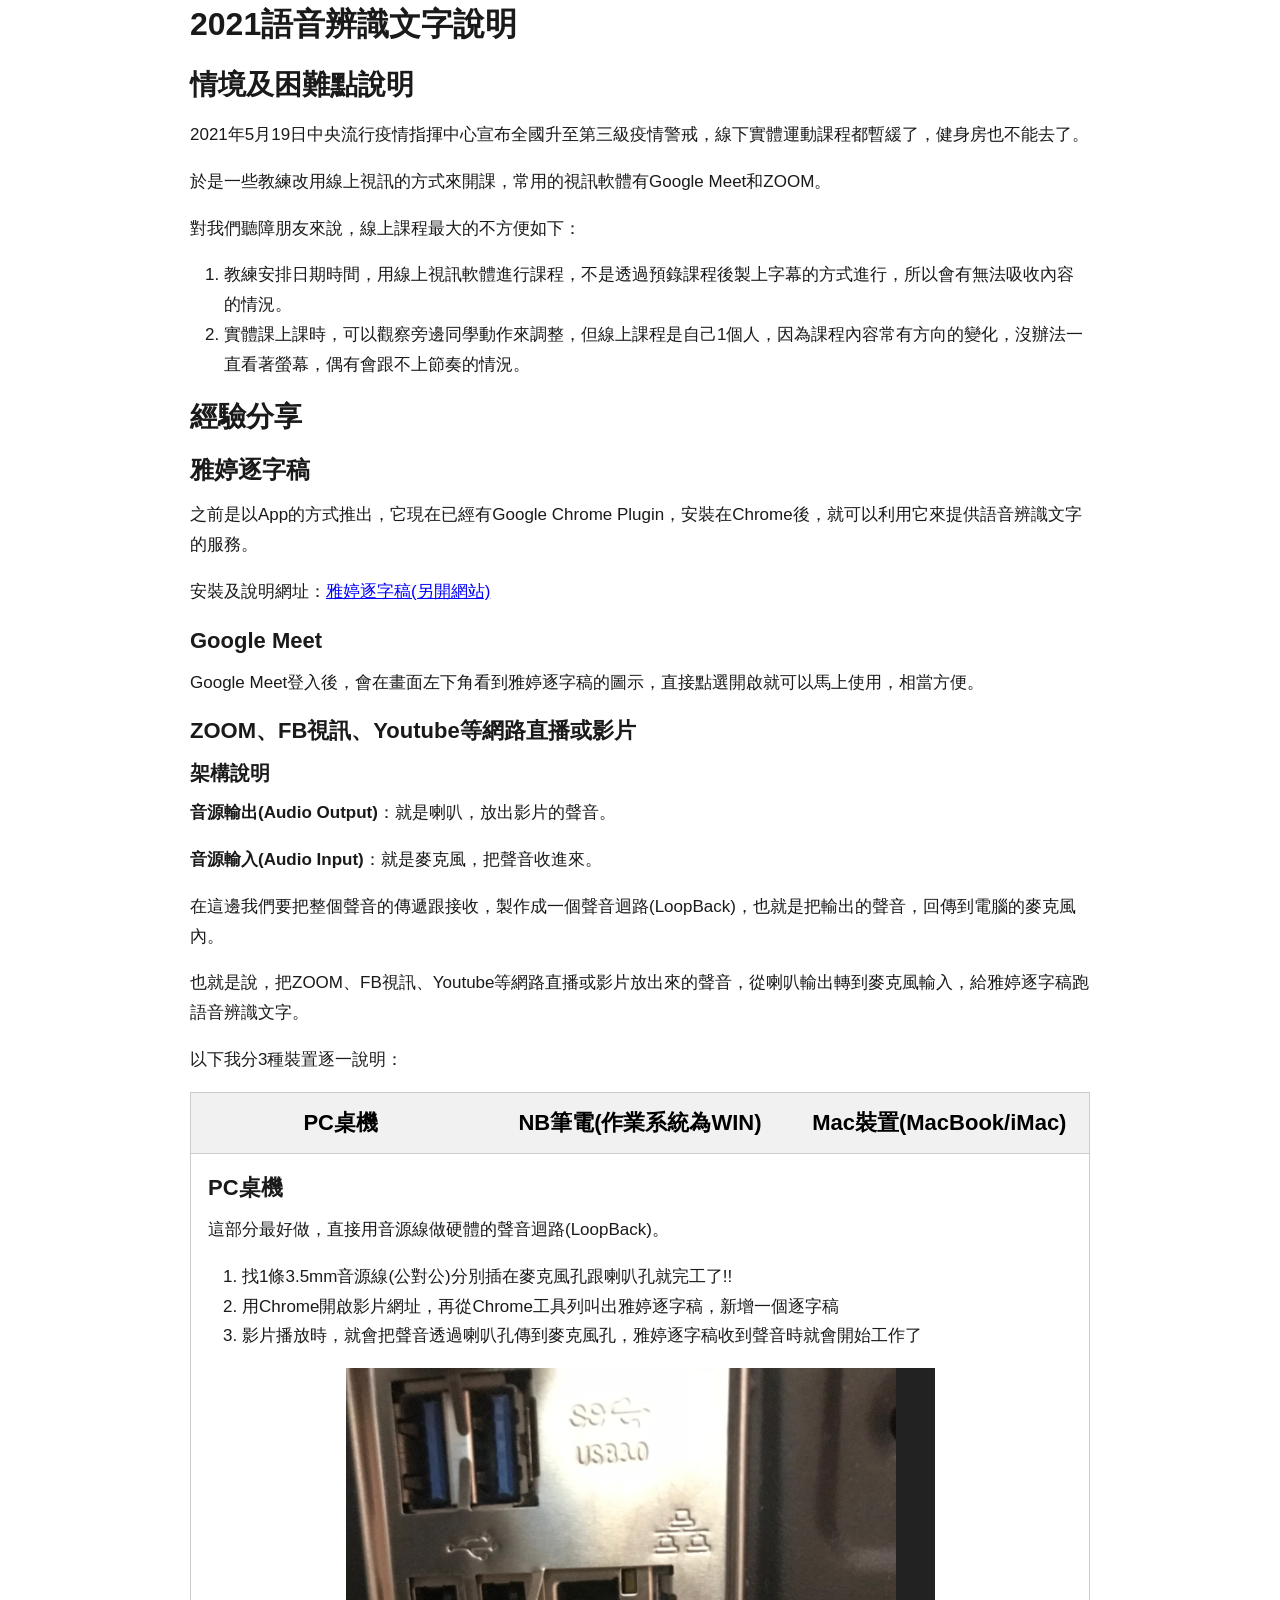
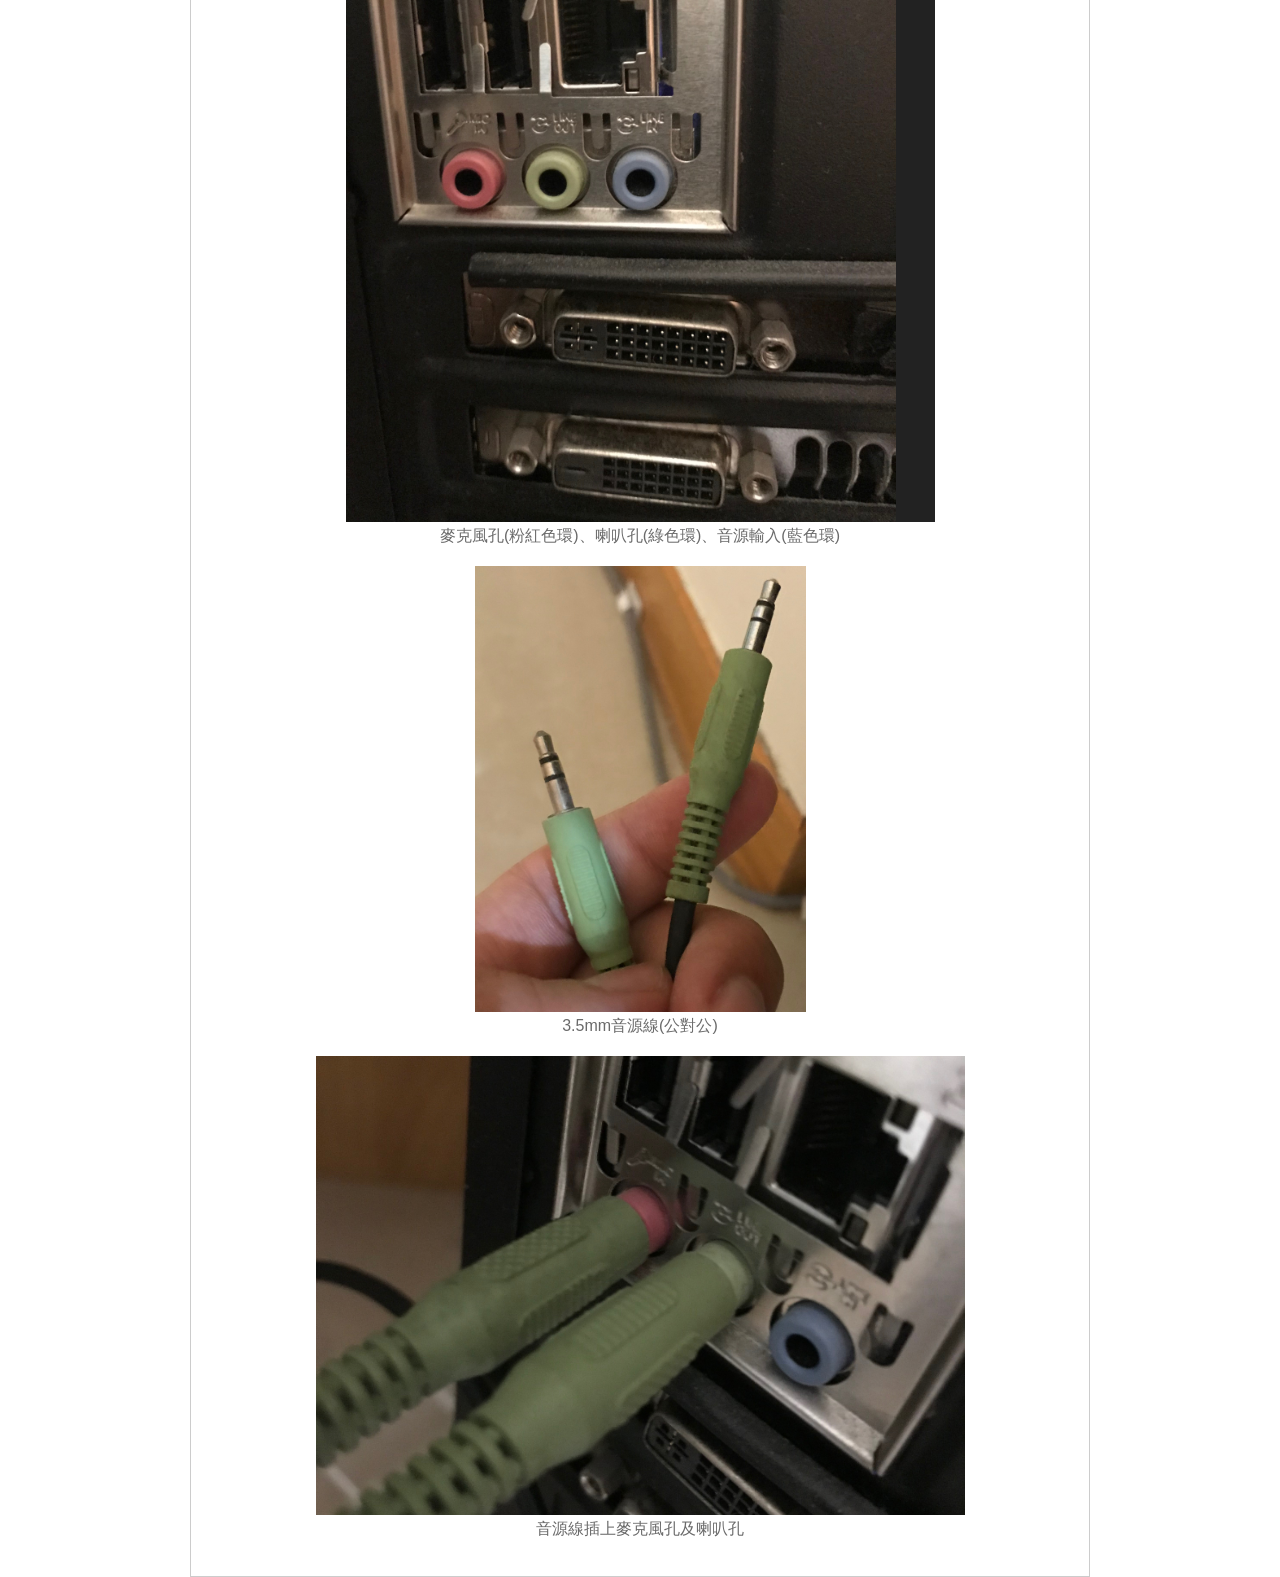
==== index.html @ 955aa0e4 "修正內容及另存CSS" ====
<!DOCTYPE html>
<html lang="zh-Hant-TW">
<head>
    <meta charset="UTF-8">
    <meta http-equiv="X-UA-Compatible" content="IE=edge">
    <meta name="viewport" content="width=device-width, initial-scale=1.0">
    <title>赤木於語音辨識文字經驗分享</title>
    <meta name="description" content="雅婷逐字稿要怎麼應用到不同裝置的影片轉成文字，甚至可以用在線上課程或直播呢?">
    <meta name="keywords" content="雅婷逐字稿,語音辨識文字,字幕,逐字稿,語音轉字幕,loopback,聲音迴路,迴路,線上課程轉字幕,直播轉字幕,影片轉字幕">
    <link rel="stylesheet" href="style.css">
    <!-- Global site tag (gtag.js) - Google Analytics -->
    <script async src="https://www.googletagmanager.com/gtag/js?id=UA-198875216-1"></script>
    <script>
    window.dataLayer = window.dataLayer || [];
    function gtag(){dataLayer.push(arguments);}
    gtag('js', new Date());

    gtag('config', 'UA-198875216-1');
    </script>
</head>
<body>
    <div class="container">
        <h1>2021語音辨識文字說明</h1>
        <h2>情境及困難點說明</h2>
        <p>2021年5月19日中央流行疫情指揮中心宣布全國升至第三級疫情警戒，線下實體運動課程都暫緩了，健身房也不能去了。</p>
        <p>於是一些教練改用線上視訊的方式來開課，常用的視訊軟體有Google Meet和ZOOM。</p>
        <p>對我們聽障朋友來說，線上課程最大的不方便如下：<br>
            <ol>
                <li>教練安排日期時間，用線上視訊軟體進行課程，不是透過預錄課程後製上字幕的方式進行，所以會有無法吸收內容的情況。</li>
                <li>實體課上課時，可以觀察旁邊同學動作來調整，但線上課程是自己1個人，因為課程內容常有方向的變化，沒辦法一直看著螢幕，偶有會跟不上節奏的情況。</li>
            </ol>
        </p>
        <h2>經驗分享</h2>
        <h3>雅婷逐字稿</h3>
        <p>之前是以App的方式推出，它現在已經有Google Chrome Plugin，安裝在Chrome後，就可以利用它來提供語音辨識文字的服務。</p>
        <p>安裝及說明網址：<a href="https://yating.tw/tag/%E9%9B%85%E5%A9%B7%E9%80%90%E5%AD%97%E7%A8%BF/" title="雅婷逐字稿(另開網站)" target="_blank">雅婷逐字稿(另開網站)</a></p>
        <h4>Google Meet</h4>
        <p>Google Meet登入後，會在畫面左下角看到雅婷逐字稿的圖示，直接點選開啟就可以馬上使用，相當方便。</p>
        <h4>ZOOM、FB視訊、Youtube等網路直播或影片</h4>
        <h5>架構說明</h5>
        <p><strong>音源輸出(Audio Output)</strong>：就是喇叭，放出影片的聲音。</p>
        <p><strong>音源輸入(Audio Input)</strong>：就是麥克風，把聲音收進來。</p>
        <p>在這邊我們要把整個聲音的傳遞跟接收，製作成一個聲音迴路(LoopBack)，也就是把輸出的聲音，回傳到電腦的麥克風內。</p>  
        <p>也就是說，把ZOOM、FB視訊、Youtube等網路直播或影片放出來的聲音，從喇叭輸出轉到麥克風輸入，給雅婷逐字稿跑語音辨識文字。</p>
        <p>以下我分3種裝置逐一說明：</p>
        <nav class="navtab">
            <div class="navtabitem" data-target="pc">PC桌機</div>
            <div class="navtabitem" data-target="nb">NB筆電(作業系統為WIN)</div>
            <div class="navtabitem" data-target="mac">Mac裝置(MacBook/iMac)</div>
        </nav>


        <section id="pc" class="tab">
            <h4>PC桌機</h4>
            <p>這部分最好做，直接用音源線做硬體的聲音迴路(LoopBack)。</p>
            <p>
                <ol>
                    <li>找1條3.5mm音源線(公對公)分別插在麥克風孔跟喇叭孔就完工了!!</li>
                    <li>用Chrome開啟影片網址，再從Chrome工具列叫出雅婷逐字稿，新增一個逐字稿</li>
                    <li>影片播放時，就會把聲音透過喇叭孔傳到麥克風孔，雅婷逐字稿收到聲音時就會開始工作了</li>
                </ol>
            </p>
            <figure>
                <img src="img/pc_01.png" alt="麥克風孔(粉紅色環)、喇叭孔(綠色環)、音源輸入(藍色環)">
                <figcaption>麥克風孔(粉紅色環)、喇叭孔(綠色環)、音源輸入(藍色環)</figcaption>
            </figure>
            <figure>
                <img src="img/pc_02.png" alt="3.5mm音源線(公對公)">
                <figcaption>3.5mm音源線(公對公)</figcaption>
            </figure>
            <figure>
                <img src="img/pc_03.png" alt="音源線插上麥克風孔及喇叭孔">
                <figcaption>音源線插上麥克風孔及喇叭孔</figcaption>
            </figure>
        </section> 
        
        <section id="nb" class="tab">
            <h4>NB筆電(作業系統為WIN)</h4>
            <p>我們要先安裝一個虛擬音源線VB-CABLE Driver，它是一款免費的虛擬音源線裝置，安裝完成以後，在「聲音」的「播放」選項會新增一個虛擬裝置「CABLE Input」，「錄音」的選項會新增一個虛擬裝置「CABLE Output」，這樣子就可以做一個聲音迴路(LoopBack)。</p>
            <p>
                <ol>
                    <li>去<a href="https://www.vb-audio.com/Cable/" title="VB-CABLE Driver官方網站(另開新視窗)" target="_blank">官方網址</a>下載VB-CABLE Driver的Win版本。
                    <figure>
                        <img src="img/nb_01.png" alt="VB-CABLE Driver官方網站">
                        <figcaption>VB-CABLE Driver官方網站</figcaption>
                    </figure>
                    </li>            
                    <li>下載檔案是ZIP壓縮檔，可以用WIN10內建的解壓縮功能，解壓縮後會看到一個名為「VBCABLE_Driver_Pack43」的目錄。
                        <figure>
                            <img src="img/nb_02.png" alt="解壓縮目錄">
                            <figcaption>解壓縮目錄</figcaption>
                        </figure>
                    </li>  
                    <li>如果你WIN版本是64位元，安裝「VBCABLE_Setup_x64」這個檔案；反之安裝「VBCABLE_Setup」這個檔案，按滑鼠右鍵，選擇「以系統管理員身分執行」。
                        <figure>
                            <img src="img/nb_03.png" alt="按滑鼠右鍵，選擇「以系統管理員身分執行」">
                            <figcaption>按滑鼠右鍵，選擇「以系統管理員身分執行」</figcaption>
                        </figure>
                    </li>
                    <li>依照畫面指示安裝，到最後會請你重開機來完成安裝程序。</li>
                    <li>重開機後，在工作列上面的聲音圖示按滑鼠右鍵，點選「音效」。
                        <figure>
                            <img src="img/nb_04.png" alt="按滑鼠右鍵，選擇「以系統管理員身分執行」">
                            <figcaption>按滑鼠右鍵，選擇「以系統管理員身分執行」</figcaption>
                        </figure>
                    </li>
                    <li>選擇「錄製」的索引標籤，選擇「CABLE Output」，點選「設為預設值」，再按「確定」。
                        <figure>
                            <img src="img/nb_05.png" alt="選擇「錄製」的索引標籤，選擇「CABLE Output」，點選「設為預設值」，再按「確定」。">
                            <figcaption>選擇「錄製」的索引標籤，選擇「CABLE Output」，點選「設為預設值」，再按「確定」。</figcaption>
                        </figure>
                    </li>
                    <li>選擇「播放」的索引標籤，選擇「CABLE Input」，點選「設為預設值」，再按「確定」。
                        <figure>
                            <img src="img/nb_06.png" alt="選擇「播放」的索引標籤，選擇「CABLE Input」，點選「設為預設值」，再按「確定」。">
                            <figcaption>選擇「播放」的索引標籤，選擇「CABLE Input」，點選「設為預設值」，再按「確定」。</figcaption>
                        </figure>
                    </li>
                    <li>這時候，喇叭放出來的聲音會是CABLE Input，麥克風收到的聲音會是CABLE Output，就變成一個聲音迴路(LoopBack)了。</li>
                    <li>用Chrome開啟影片網址，再從Chrome工具列叫出雅婷逐字稿，新增一個逐字稿時，此時會跳出這個畫面，任選一個都可以Work。
                        <figure>
                            <img src="img/nb_07.png" alt="從Chrome工具列叫出雅婷逐字稿，新增一個逐字稿時，會跳出這個畫面，任選一個都可以Work。">
                            <figcaption>從Chrome工具列叫出雅婷逐字稿，新增一個逐字稿時，會跳出這個畫面，任選一個都可以Work。</figcaption>
                        </figure>
                    </li>
                </ol>
            </p>
        </section>
        
        <section id="mac" class="tab">
            <h4>Mac裝置(MacBook/iMac)</h4>
            <p>步驟跟NB筆電(作業系統為WIN)相同，都要先安裝一個虛擬音源線VB-CABLE Driver。</p>
            <p>
                <ol>
                    <li>去<a href="https://www.vb-audio.com/Cable/" title="VB-CABLE Driver官方網站(另開新視窗)" target="_blank">官方網址</a>下載VB-CABLE Driver的Mac版本。
                    <figure>
                        <img src="img/mac_01.png" alt="VB-CABLE Driver官方網站">
                        <figcaption>VB-CABLE Driver官方網站</figcaption>
                    </figure>
                    </li>            
                    <li>下載檔案是ZIP壓縮檔，解壓縮後會看到一個名為「VBCABLE_MACDriver_Pack108」的目錄，點選「VBCable_MACDriver_Pack108.dmg」這個檔案兩下安裝。
                        <figure>
                            <img src="img/mac_02.png" alt="解壓縮目錄">
                            <figcaption>解壓縮目錄</figcaption>
                        </figure>
                    </li>  
                    <li>點選「vb-cable-installer.pkg」檔案兩下安裝，依照畫面指示安裝，完成安裝程序。
                        <figure>
                            <img src="img/mac_03.png" alt="點選「vb-cable-installer.pkg」檔案兩下安裝，依照畫面指示安裝，完成安裝程序。">
                            <figcaption>點選「vb-cable-installer.pkg」檔案兩下安裝，依照畫面指示安裝，完成安裝程序。</figcaption>
                        </figure>
                    </li>
                    <li></li>
                    <li>打開ZOOM App，點選左上角的「zoom.us」，再點選「偏好」來設定喇叭與麥克風。
                        <figure>
                            <img src="img/mac_04.png" alt="打開ZOOM App，點選左上角的「zoom.us」，再點選「偏好」來設定喇叭與麥克風。">
                            <figcaption>打開ZOOM App，點選左上角的「zoom.us」，再點選「偏好」來設定喇叭與麥克風。</figcaption>
                        </figure>
                    </li>
                    <li>在「喇叭」跟「麥克風」都點選「VB-Cable」。
                        <figure>
                            <img src="img/mac_05.png" alt="在「喇叭」跟「麥克風」都點選「VB-Cable」">
                            <figcaption>在「喇叭」跟「麥克風」都點選「VB-Cable」</figcaption>
                        </figure>
                    </li>
                    <li>在Google Meet的設定，也是把麥克風跟喇叭都設定為「VB-Cable(Virtual)」。
                        <figure>
                            <img src="img/mac_06.png" alt="在Google Meet的設定，也是把麥克風跟喇叭都設定為「VB-Cable(Virtual)">
                            <figcaption>在Google Meet的設定，也是把麥克風跟喇叭都設定為「VB-Cable(Virtual)</figcaption>
                        </figure>
                    </li>
                    <li>這時候，喇叭放出來的聲音會是VB-Cable(Virtual)，麥克風收到的聲音會是VB-Cable(Virtual)，就變成一個聲音迴路(LoopBack)了。</li>
                    <li>用Chrome開啟影片網址，再從Chrome工具列叫出雅婷逐字稿，新增一個逐字稿時，會跳出這個畫面，點選VB-Cable(Virtual)後就可以Work。
                        <figure>
                            <img src="img/mac_07.png" alt="從Chrome工具列叫出雅婷逐字稿，新增一個逐字稿時，會跳出這個畫面，點選VB-Cable(Virtual)後就可以Work。">
                            <figcaption>從Chrome工具列叫出雅婷逐字稿，新增一個逐字稿時，會跳出這個畫面，點選VB-Cable(Virtual)後就可以Work。</figcaption>
                        </figure>
                    </li>
                </ol>
            </p>
        </section>
    </div>

    <script>
        function tabBoxShow(targetID){
            let tabBoxes = document.getElementsByClassName('tab');
            for (let index = 0; index < tabBoxes.length; index++){
                tabBoxes[index].style.display = 'none'; 
            } 
            document.getElementById(targetID).style.display = "block";
        }

        function removeClass(elementList, className){
            if (elementList.length > 0) {
                elementList.forEach(element => {
                    if (element.classList.contains(className)) {
                        element.classList.remove(className);
                    }
                });
            }
        }
        tabBoxShow('pc');
        let navtabItems = document.querySelectorAll('.navtabitem');
        navtabItems.forEach(element => {
            element.addEventListener('click', function(){
                let tabtarget = element.getAttribute('data-target');
                removeClass(navtabItems, 'active');        
                element.classList.add('active');
                tabBoxShow(tabtarget);
            }, false);
        });
    </script>
</body>
</html>
---- style.css ----
*{
    margin: 0;
    padding: 0;
    box-sizing: border-box;
}
html {
    font-size: 62.5%;
}
body{
    font-size: 1.7rem;
    line-height: 1.75;
    color: #1a1a1a;
    font-weight: normal;
}
body > *{
    font-family: 'PingFang TC','Heiti TC','LantingHei TC','LiHei Pro','微軟正黑體','Noto Sans TC','Source Sans Pro','Helvetica Neue',Helvetica,Arial,sans-serif;
}
.container{
    width: 100%;
    max-width: 100%;
    margin: auto;
    padding: 0 30px;
}
h1,h2,h3,h4,h5,h6{
    line-height: 1.5;
    margin: 0 0 0.5em;
}
h1{ font-size: 3.2rem; }
h2{ font-size: 2.8rem; }
h3{ font-size: 2.4rem; }
h4{ font-size: 2.2rem; }
h5{ font-size: 2.0rem; }
h6{ font-size: 1.8rem; }
p{ margin-bottom: 1em; }
ol, ul{ margin-left: 2em; }
img{
    max-width: 100%;
    vertical-align: top;
}
figure{
    text-align: center;
}
figcaption{
    font-size: 1.6rem;
    color: #6A6A6A;
    margin-bottom: 1em;
}
a{ color: blue; }
a:hover{ color: red; }
.navtab{
    display: flex;
    flex-wrap: wrap;
    border: 1px solid #ccc;
    border-bottom: none;
    color: #000;
    background-color: #f1f1f1;
}
.navtabitem{
    flex: 0 0 100%;
    text-align: center;
    padding: 0.5em 0;
    cursor: pointer;
    color: #000;
    font-size: 2.2rem;
    font-weight: bold;
    transition: 0.3s;
}
.navtabitem.active{
    background-color: #ccc;
}
.navtabitem:hover{
    background-color: #ddd;
}
.tab{
    padding: 1em;
    border: 1px solid #ccc;
}
@media only screen and (min-width: 768px) {
    .container{ max-width: 960px; }
    .navtabitem{ flex: 0 0 33.3333%; }
}
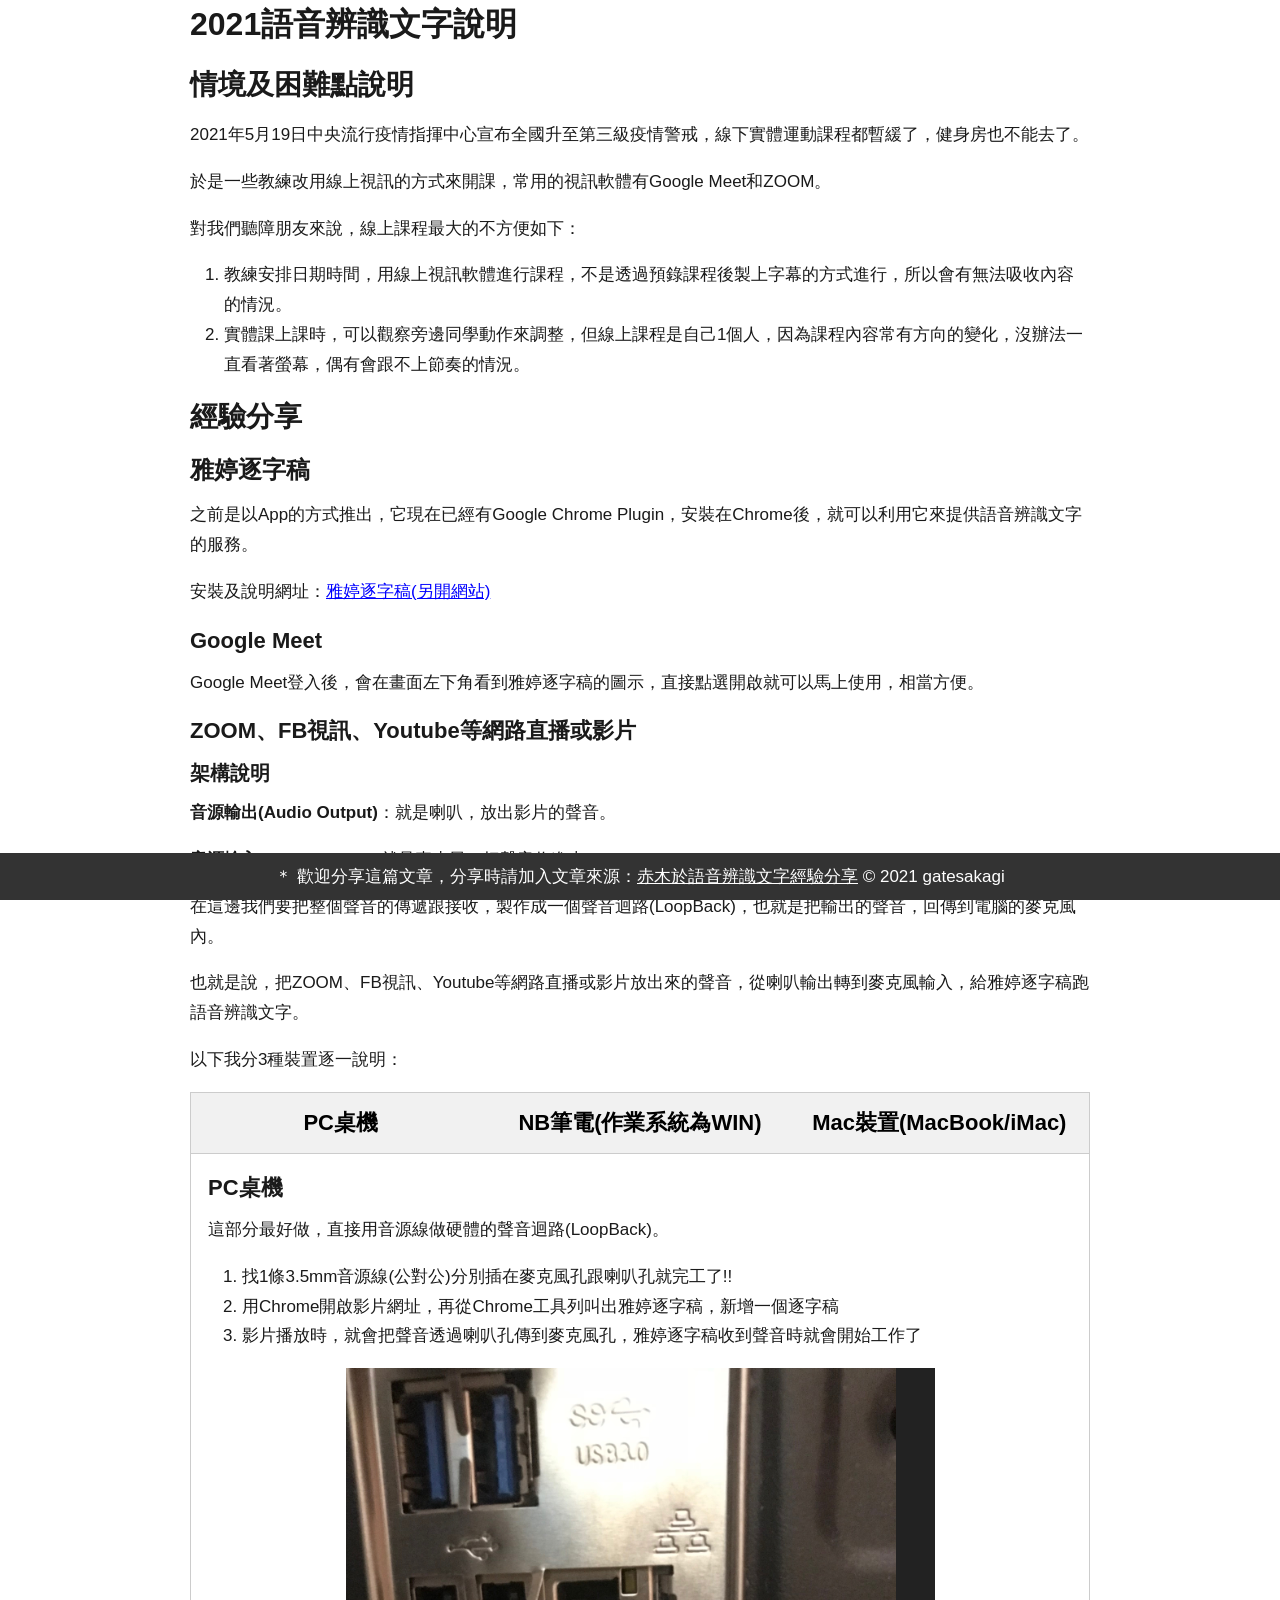
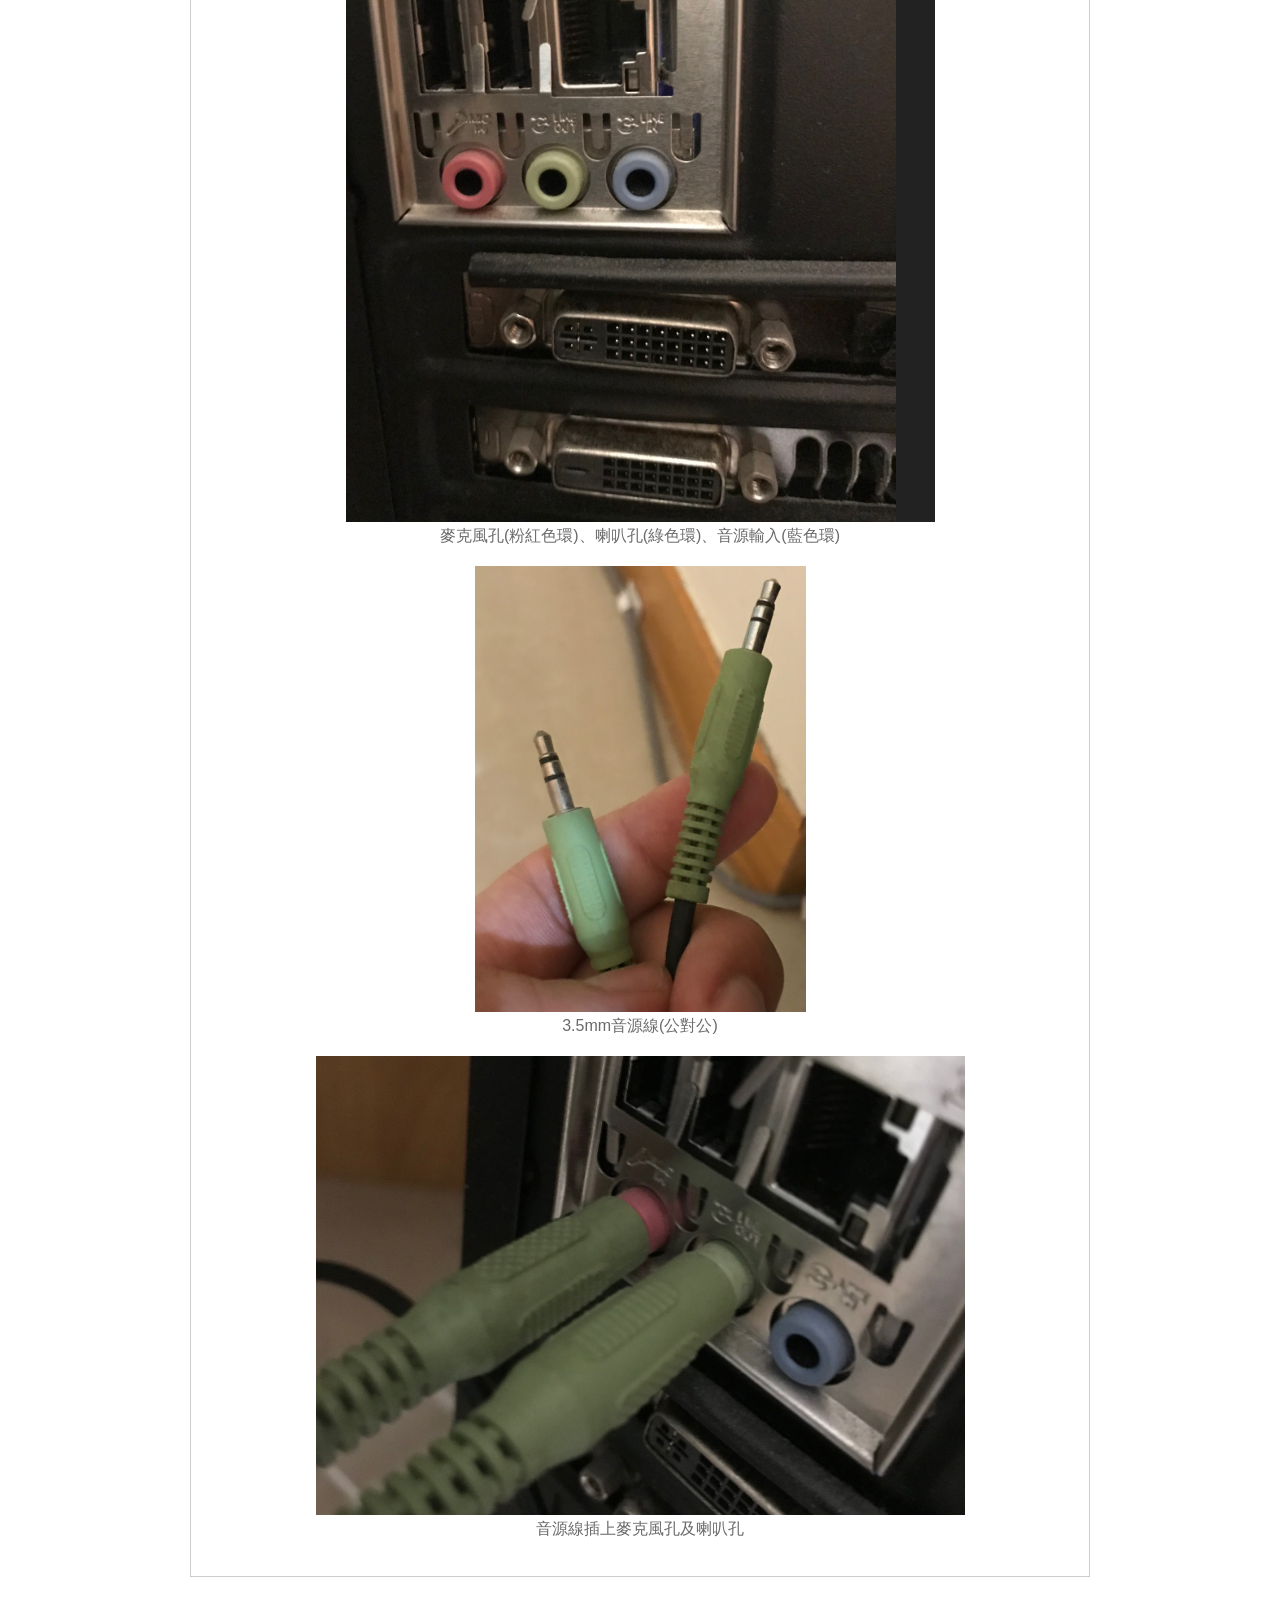
==== commit db402c19: "修改版面及新增footer" ====
--- a/index.html
+++ b/index.html
@@ -179,7 +179,11 @@
                 </ol>
             </p>
         </section>
+
     </div>
+    <footer>
+        <p>＊ 歡迎分享這篇文章，分享時請加入文章來源：<a href="https://gatesakagi.github.io/audiototext/" title="赤木於語音辨識文字經驗分享" target="_blank">赤木於語音辨識文字經驗分享</a> © 2021 gatesakagi</p>
+    </footer>
 
     <script>
         function tabBoxShow(targetID){
--- a/style.css
+++ b/style.css
@@ -74,8 +74,26 @@
 .tab{
     padding: 1em;
     border: 1px solid #ccc;
+    margin-bottom: 5em;
 }
 @media only screen and (min-width: 768px) {
     .container{ max-width: 960px; }
     .navtabitem{ flex: 0 0 33.3333%; }
+}
+footer{
+    background-color: #333;
+    color: #FFF;
+    position: fixed;
+    bottom: 0;
+    left: 0;
+    right: 0;
+    text-align: center;
+}
+footer p{
+    margin: 0.5em 0;
+}
+footer a,
+footer a:hover{
+    color: #FFF;
+    text-decoration: underline;
 }
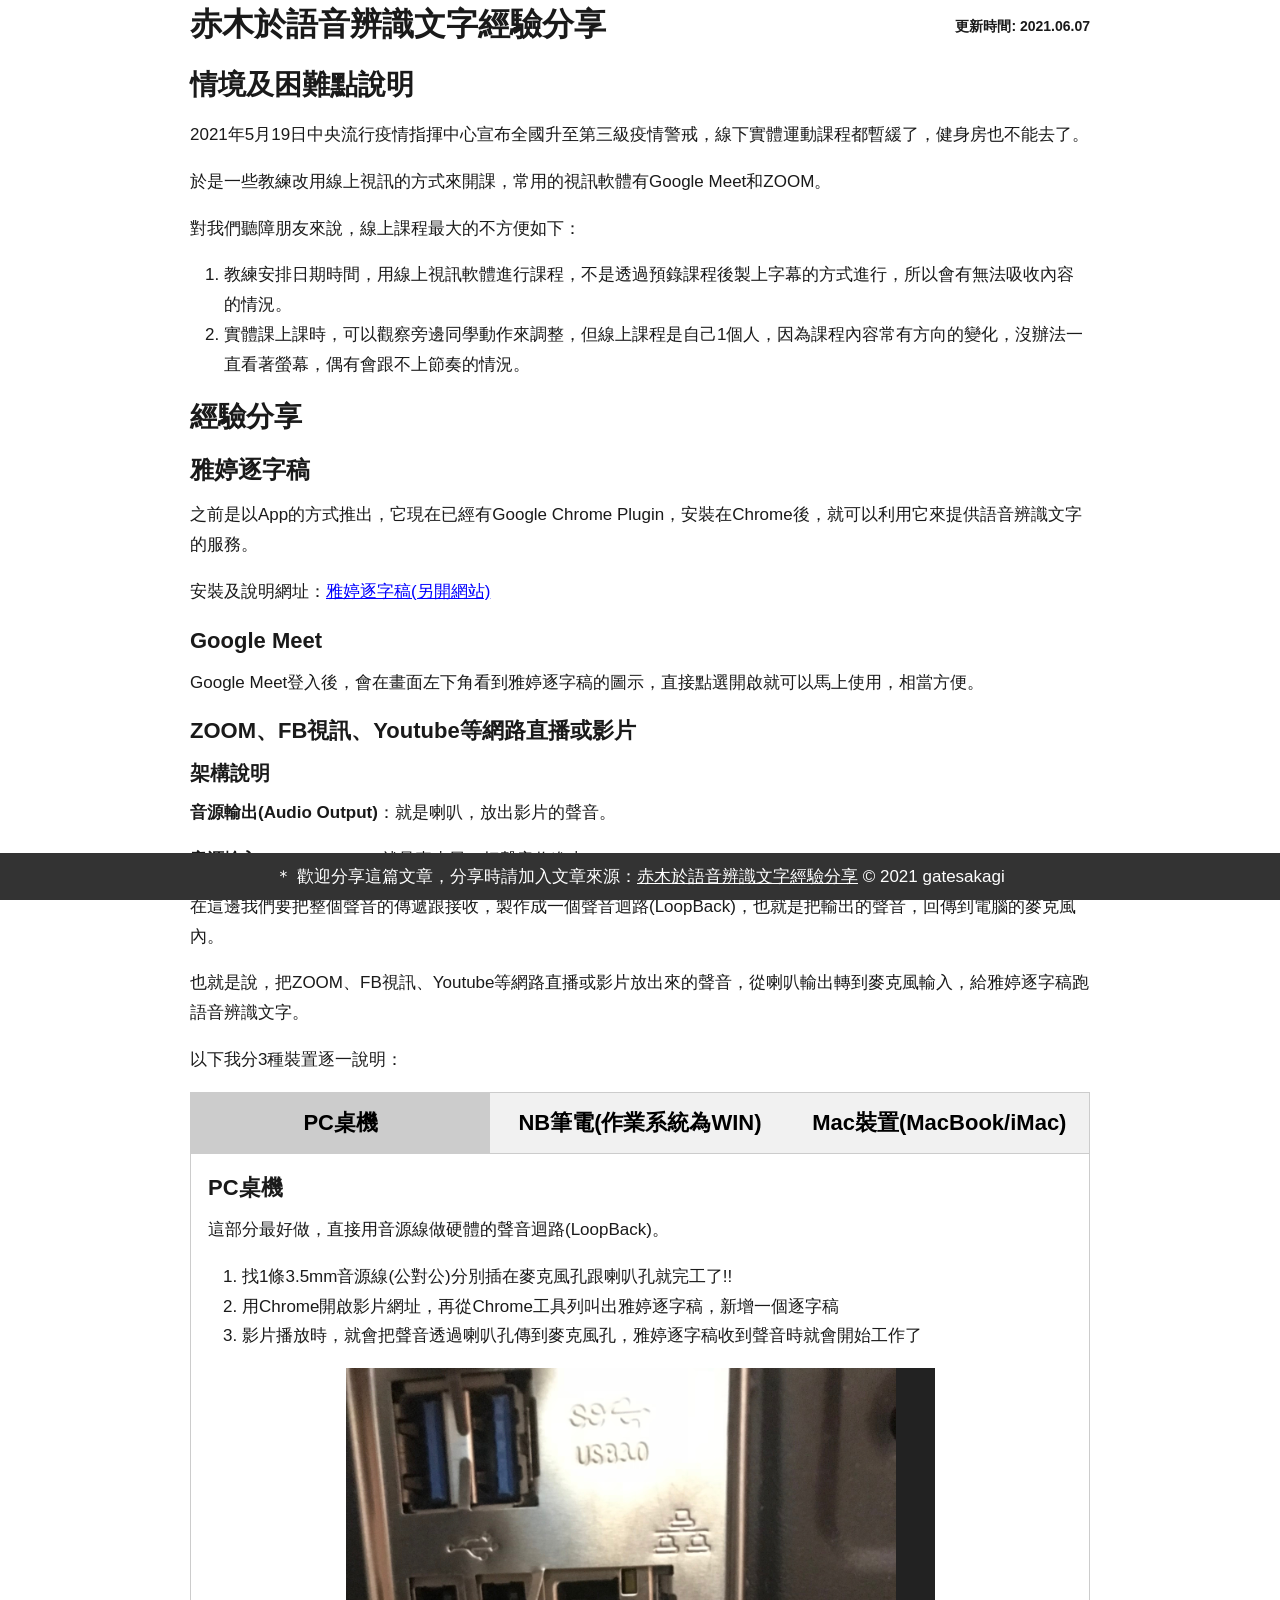
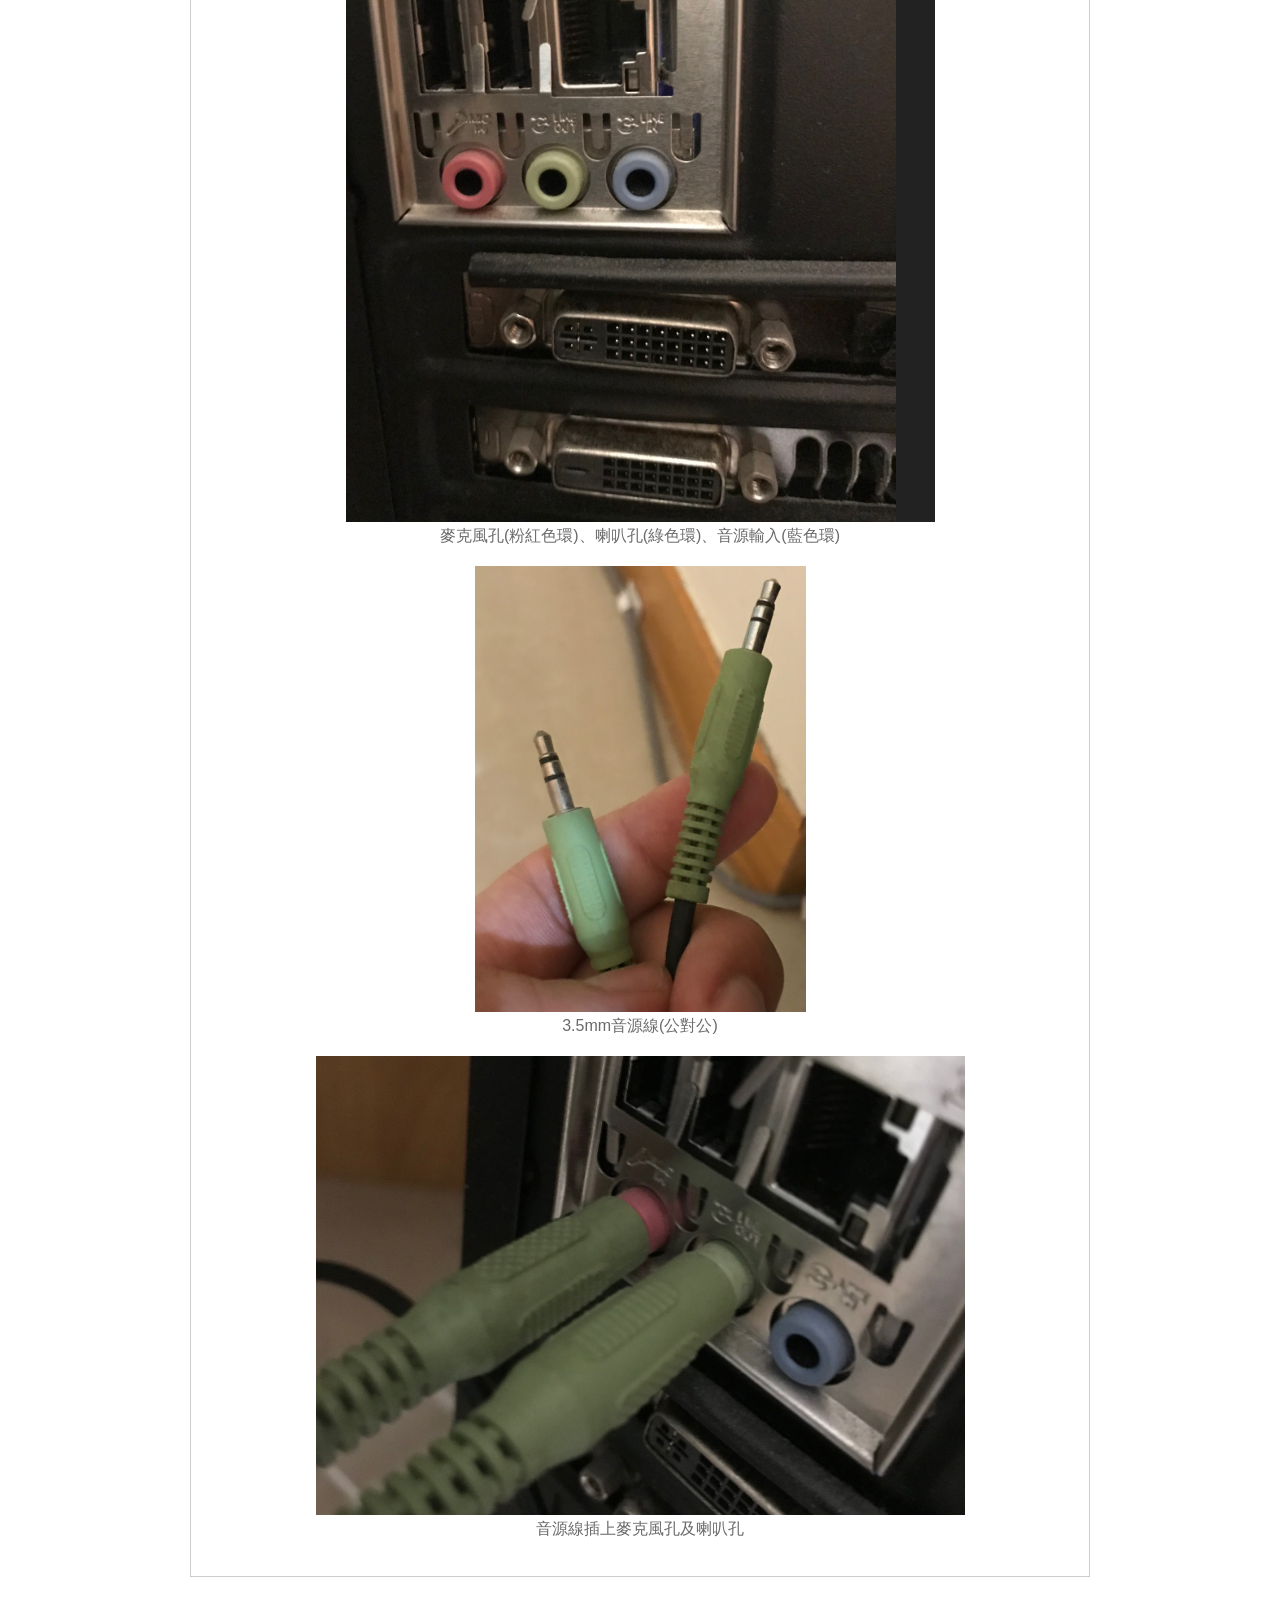
==== commit a6d7f6f1: "加上更新日期" ====
--- a/index.html
+++ b/index.html
@@ -20,7 +20,7 @@
 </head>
 <body>
     <div class="container">
-        <h1>2021語音辨識文字說明</h1>
+        <h1>赤木於語音辨識文字經驗分享<span class="updatetext">更新時間: 2021.06.07</span></h1>
         <h2>情境及困難點說明</h2>
         <p>2021年5月19日中央流行疫情指揮中心宣布全國升至第三級疫情警戒，線下實體運動課程都暫緩了，健身房也不能去了。</p>
         <p>於是一些教練改用線上視訊的方式來開課，常用的視訊軟體有Google Meet和ZOOM。</p>
@@ -182,7 +182,7 @@
 
     </div>
     <footer>
-        <p>＊ 歡迎分享這篇文章，分享時請加入文章來源：<a href="https://gatesakagi.github.io/audiototext/" title="赤木於語音辨識文字經驗分享" target="_blank">赤木於語音辨識文字經驗分享</a> © 2021 gatesakagi</p>
+        <p>＊ 歡迎分享這篇文章，分享時請加入文章來源：<a href="https://gatesakagi.github.io/audiototext/" title="赤木於語音辨識文字經驗分享">赤木於語音辨識文字經驗分享</a> © 2021 gatesakagi</p>
     </footer>
 
     <script>
@@ -191,7 +191,7 @@
             for (let index = 0; index < tabBoxes.length; index++){
                 tabBoxes[index].style.display = 'none'; 
             } 
-            document.getElementById(targetID).style.display = "block";
+            document.getElementById(targetID).style.display = 'block';
         }
 
         function removeClass(elementList, className){
@@ -203,7 +203,6 @@
                 });
             }
         }
-        tabBoxShow('pc');
         let navtabItems = document.querySelectorAll('.navtabitem');
         navtabItems.forEach(element => {
             element.addEventListener('click', function(){
@@ -213,6 +212,7 @@
                 tabBoxShow(tabtarget);
             }, false);
         });
+        navtabItems[0].click();
     </script>
 </body>
 </html>
--- a/style.css
+++ b/style.css
@@ -20,6 +20,11 @@
     max-width: 100%;
     margin: auto;
     padding: 0 30px;
+}
+.updatetext{
+    font-size: 1.4rem;
+    font-weight: bold;    
+    float: right;
 }
 h1,h2,h3,h4,h5,h6{
     line-height: 1.5;
@@ -76,10 +81,6 @@
     border: 1px solid #ccc;
     margin-bottom: 5em;
 }
-@media only screen and (min-width: 768px) {
-    .container{ max-width: 960px; }
-    .navtabitem{ flex: 0 0 33.3333%; }
-}
 footer{
     background-color: #333;
     color: #FFF;
@@ -96,4 +97,9 @@
 footer a:hover{
     color: #FFF;
     text-decoration: underline;
+}
+@media only screen and (min-width: 768px) {
+    .updatetext{ margin-top: 1.6rem; }
+    .container{ max-width: 960px; }
+    .navtabitem{ flex: 0 0 33.3333%; }
 }
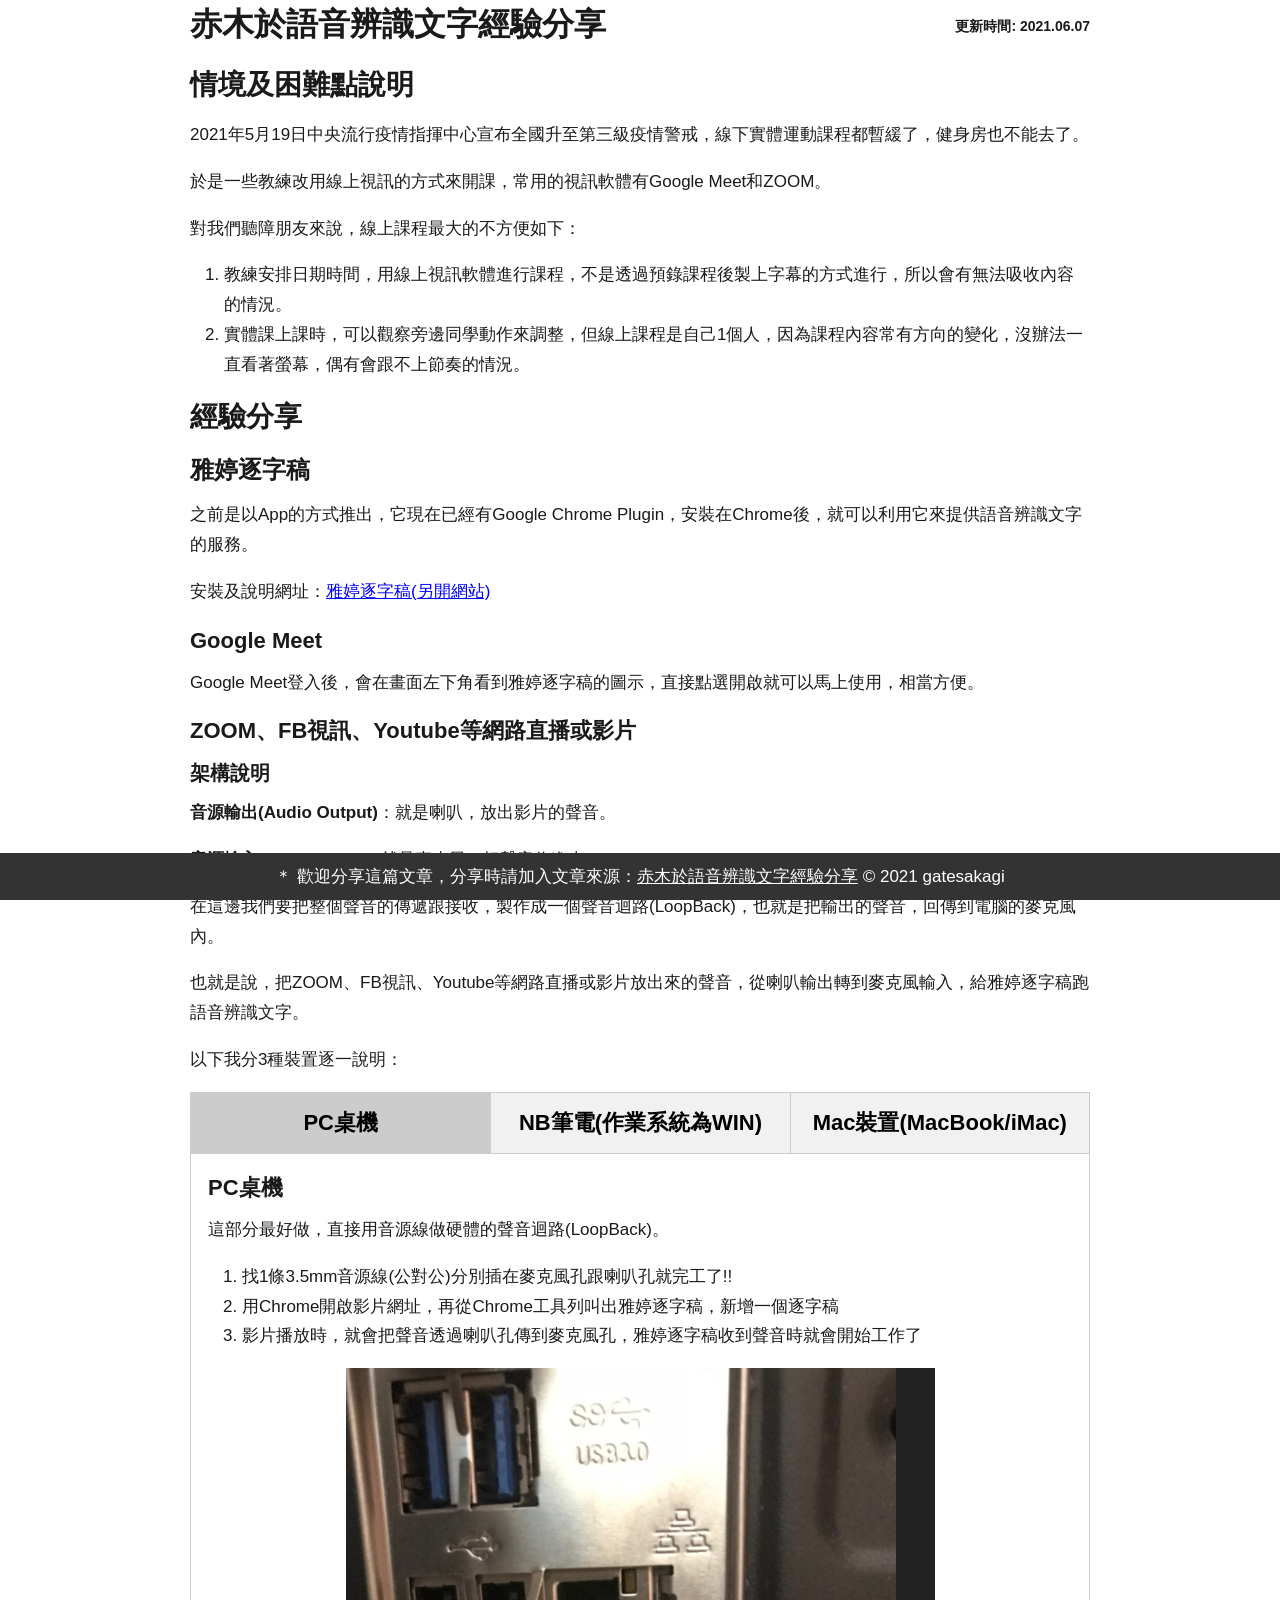
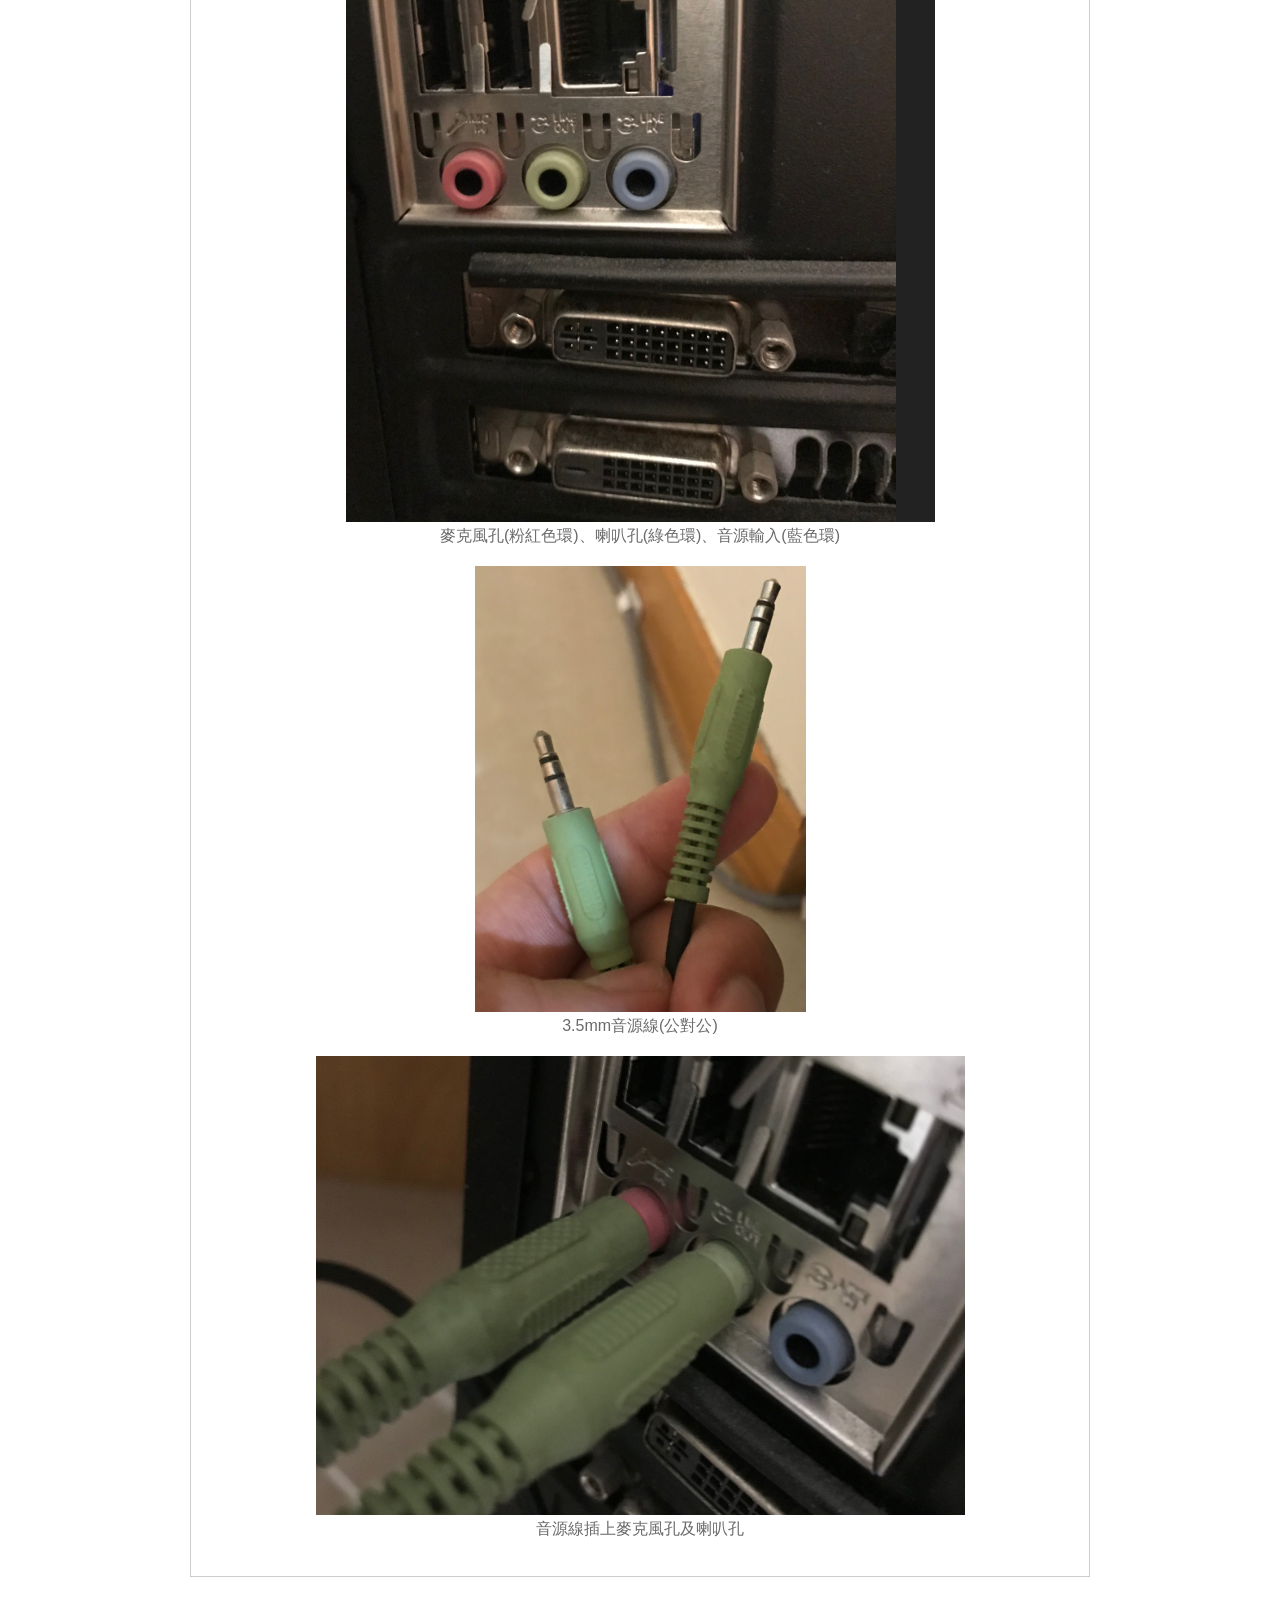
==== commit 10a2dbb8: "更新版面及圖檔" ====
--- a/index.html
+++ b/index.html
@@ -141,7 +141,7 @@
                     <li>下載檔案是ZIP壓縮檔，解壓縮後會看到一個名為「VBCABLE_MACDriver_Pack108」的目錄，點選「VBCable_MACDriver_Pack108.dmg」這個檔案兩下安裝。
                         <figure>
                             <img src="img/mac_02.png" alt="解壓縮目錄">
-                            <figcaption>解壓縮目錄</figcaption>
+                            <figcaption>點選「VBCable_MACDriver_Pack108.dmg」這個檔案兩下安裝。</figcaption>
                         </figure>
                     </li>  
                     <li>點選「vb-cable-installer.pkg」檔案兩下安裝，依照畫面指示安裝，完成安裝程序。
--- a/style.css
+++ b/style.css
@@ -59,6 +59,8 @@
     border-bottom: none;
     color: #000;
     background-color: #f1f1f1;
+    position: sticky;
+    top: 0;
 }
 .navtabitem{
     flex: 0 0 100%;
@@ -69,6 +71,9 @@
     font-size: 2.2rem;
     font-weight: bold;
     transition: 0.3s;
+}
+.navtabitem + .navtabitem{
+    border-left: 1px solid #ccc;
 }
 .navtabitem.active{
     background-color: #ccc;
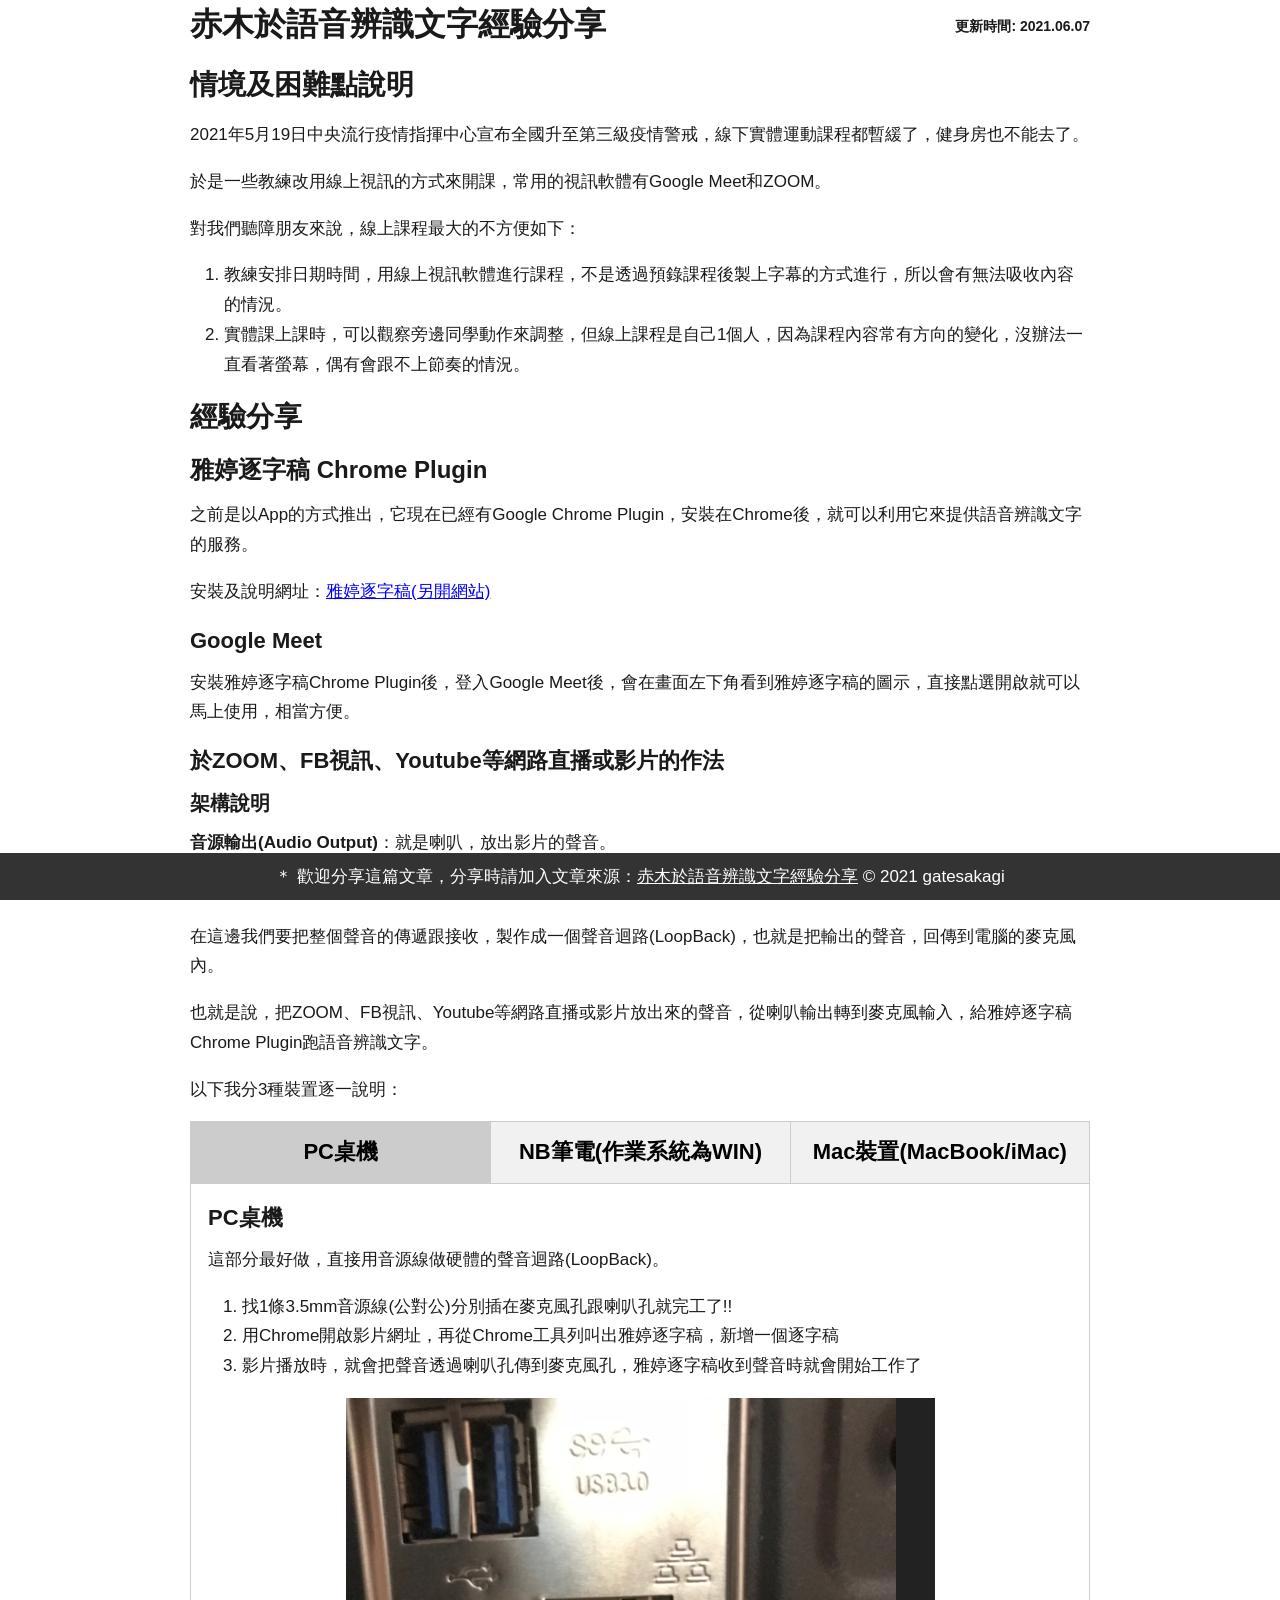
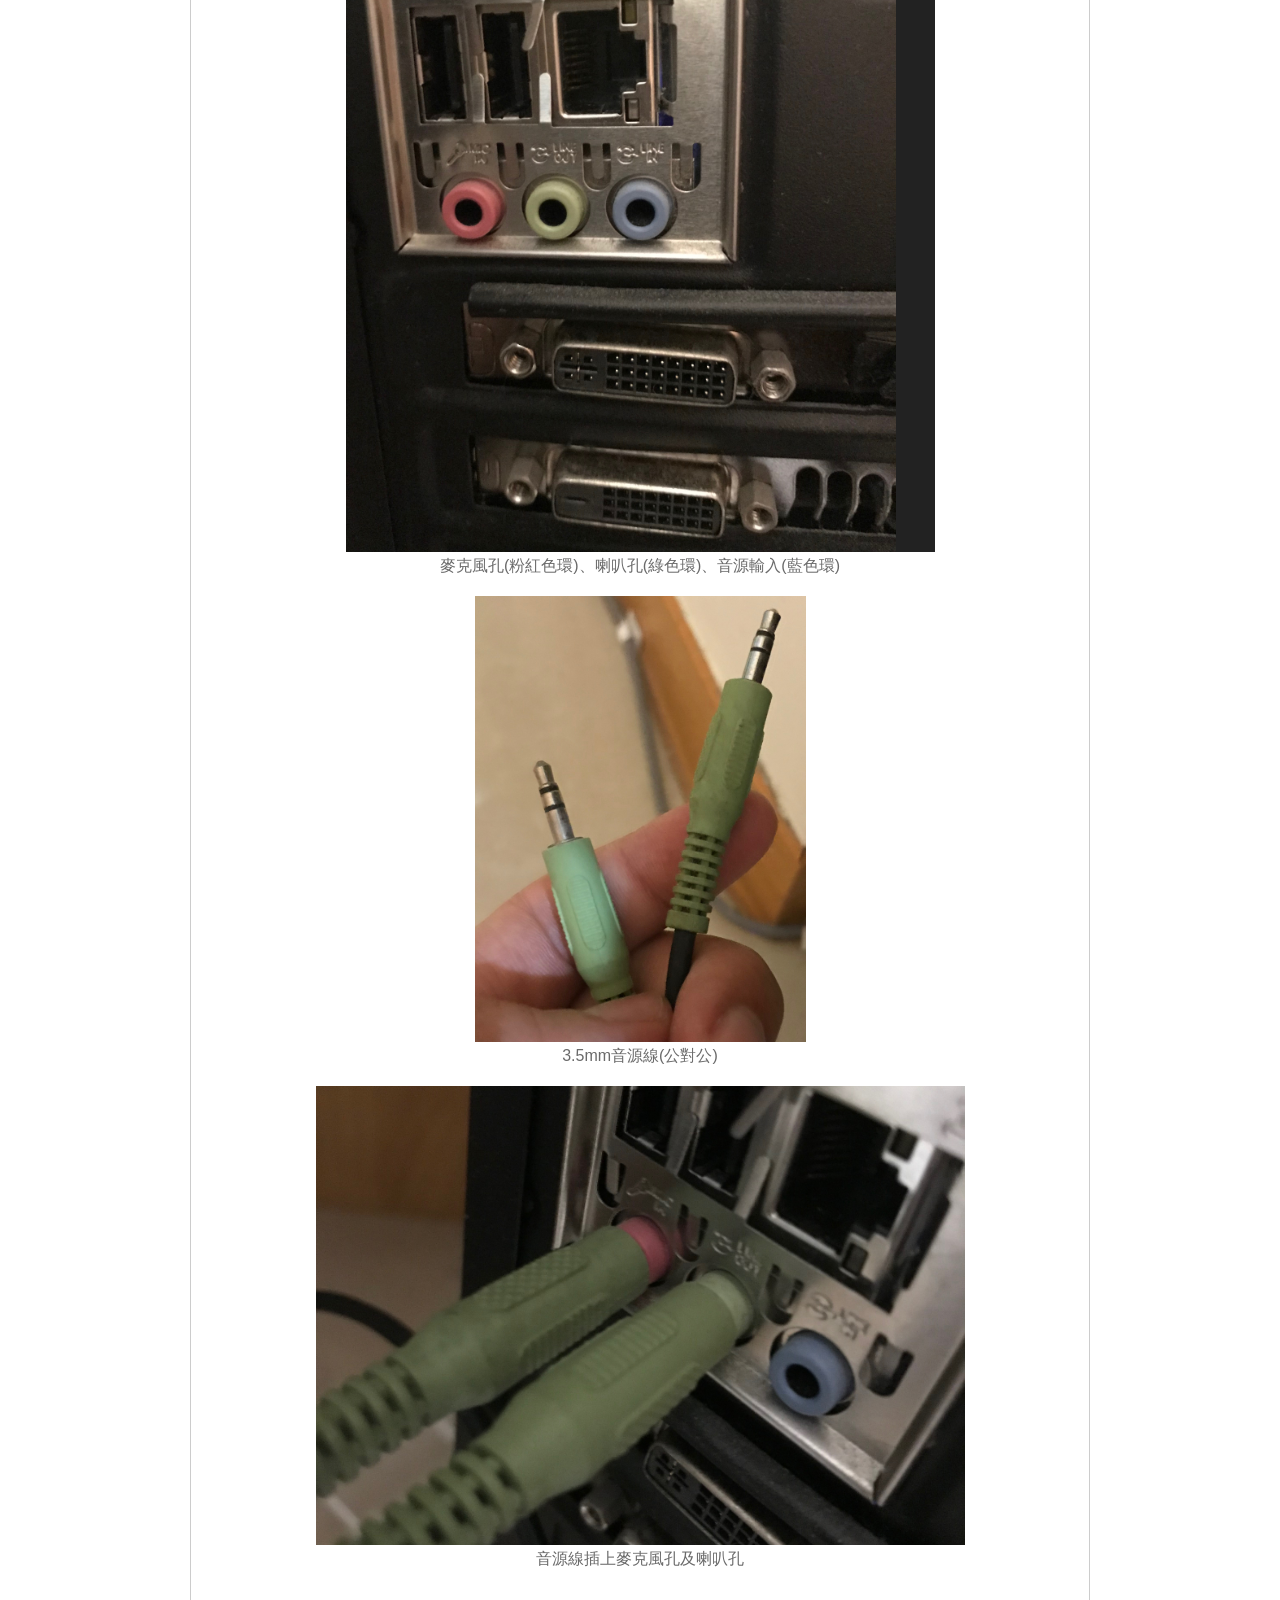
==== commit f424efb4: "修改內容" ====
--- a/index.html
+++ b/index.html
@@ -31,17 +31,17 @@
             </ol>
         </p>
         <h2>經驗分享</h2>
-        <h3>雅婷逐字稿</h3>
+        <h3>雅婷逐字稿 Chrome Plugin</h3>
         <p>之前是以App的方式推出，它現在已經有Google Chrome Plugin，安裝在Chrome後，就可以利用它來提供語音辨識文字的服務。</p>
         <p>安裝及說明網址：<a href="https://yating.tw/tag/%E9%9B%85%E5%A9%B7%E9%80%90%E5%AD%97%E7%A8%BF/" title="雅婷逐字稿(另開網站)" target="_blank">雅婷逐字稿(另開網站)</a></p>
         <h4>Google Meet</h4>
-        <p>Google Meet登入後，會在畫面左下角看到雅婷逐字稿的圖示，直接點選開啟就可以馬上使用，相當方便。</p>
-        <h4>ZOOM、FB視訊、Youtube等網路直播或影片</h4>
+        <p>安裝雅婷逐字稿Chrome Plugin後，登入Google Meet後，會在畫面左下角看到雅婷逐字稿的圖示，直接點選開啟就可以馬上使用，相當方便。</p>
+        <h4>於ZOOM、FB視訊、Youtube等網路直播或影片的作法</h4>
         <h5>架構說明</h5>
         <p><strong>音源輸出(Audio Output)</strong>：就是喇叭，放出影片的聲音。</p>
         <p><strong>音源輸入(Audio Input)</strong>：就是麥克風，把聲音收進來。</p>
         <p>在這邊我們要把整個聲音的傳遞跟接收，製作成一個聲音迴路(LoopBack)，也就是把輸出的聲音，回傳到電腦的麥克風內。</p>  
-        <p>也就是說，把ZOOM、FB視訊、Youtube等網路直播或影片放出來的聲音，從喇叭輸出轉到麥克風輸入，給雅婷逐字稿跑語音辨識文字。</p>
+        <p>也就是說，把ZOOM、FB視訊、Youtube等網路直播或影片放出來的聲音，從喇叭輸出轉到麥克風輸入，給雅婷逐字稿Chrome Plugin跑語音辨識文字。</p>
         <p>以下我分3種裝置逐一說明：</p>
         <nav class="navtab">
             <div class="navtabitem" data-target="pc">PC桌機</div>
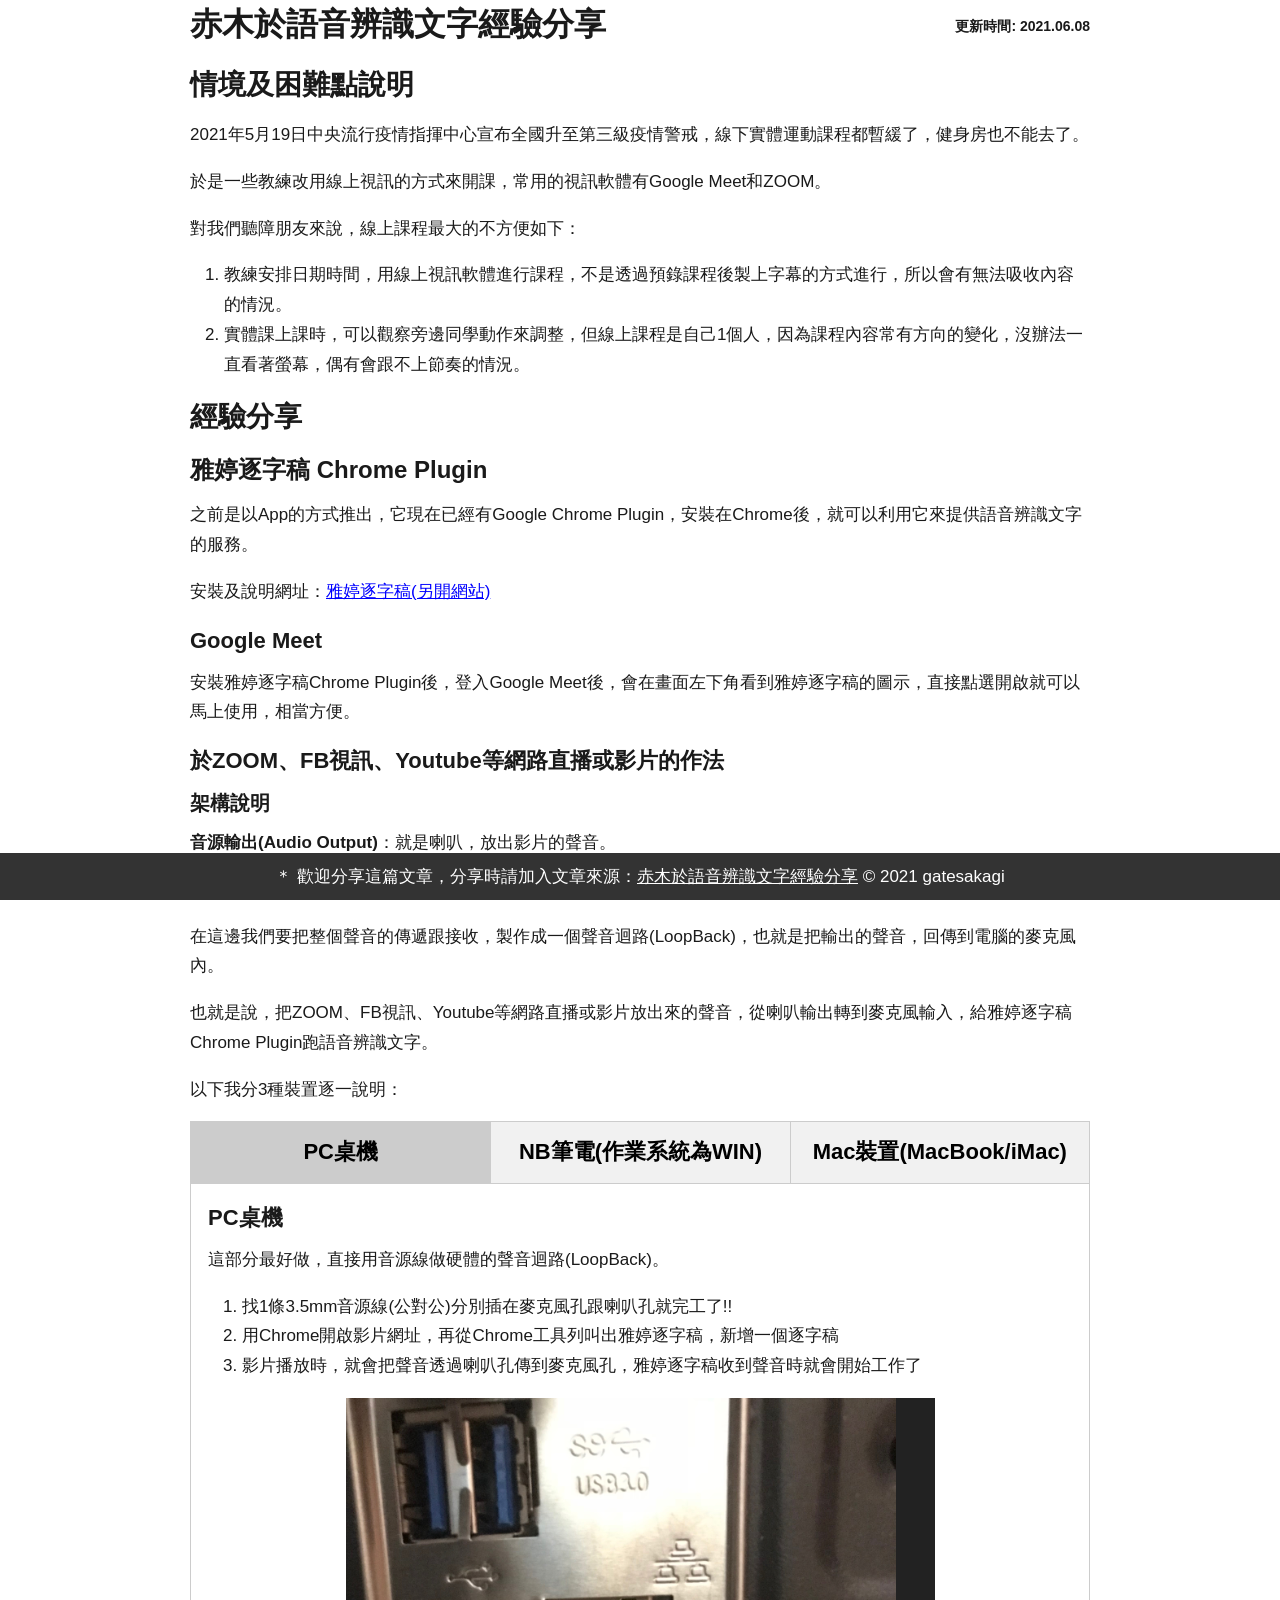
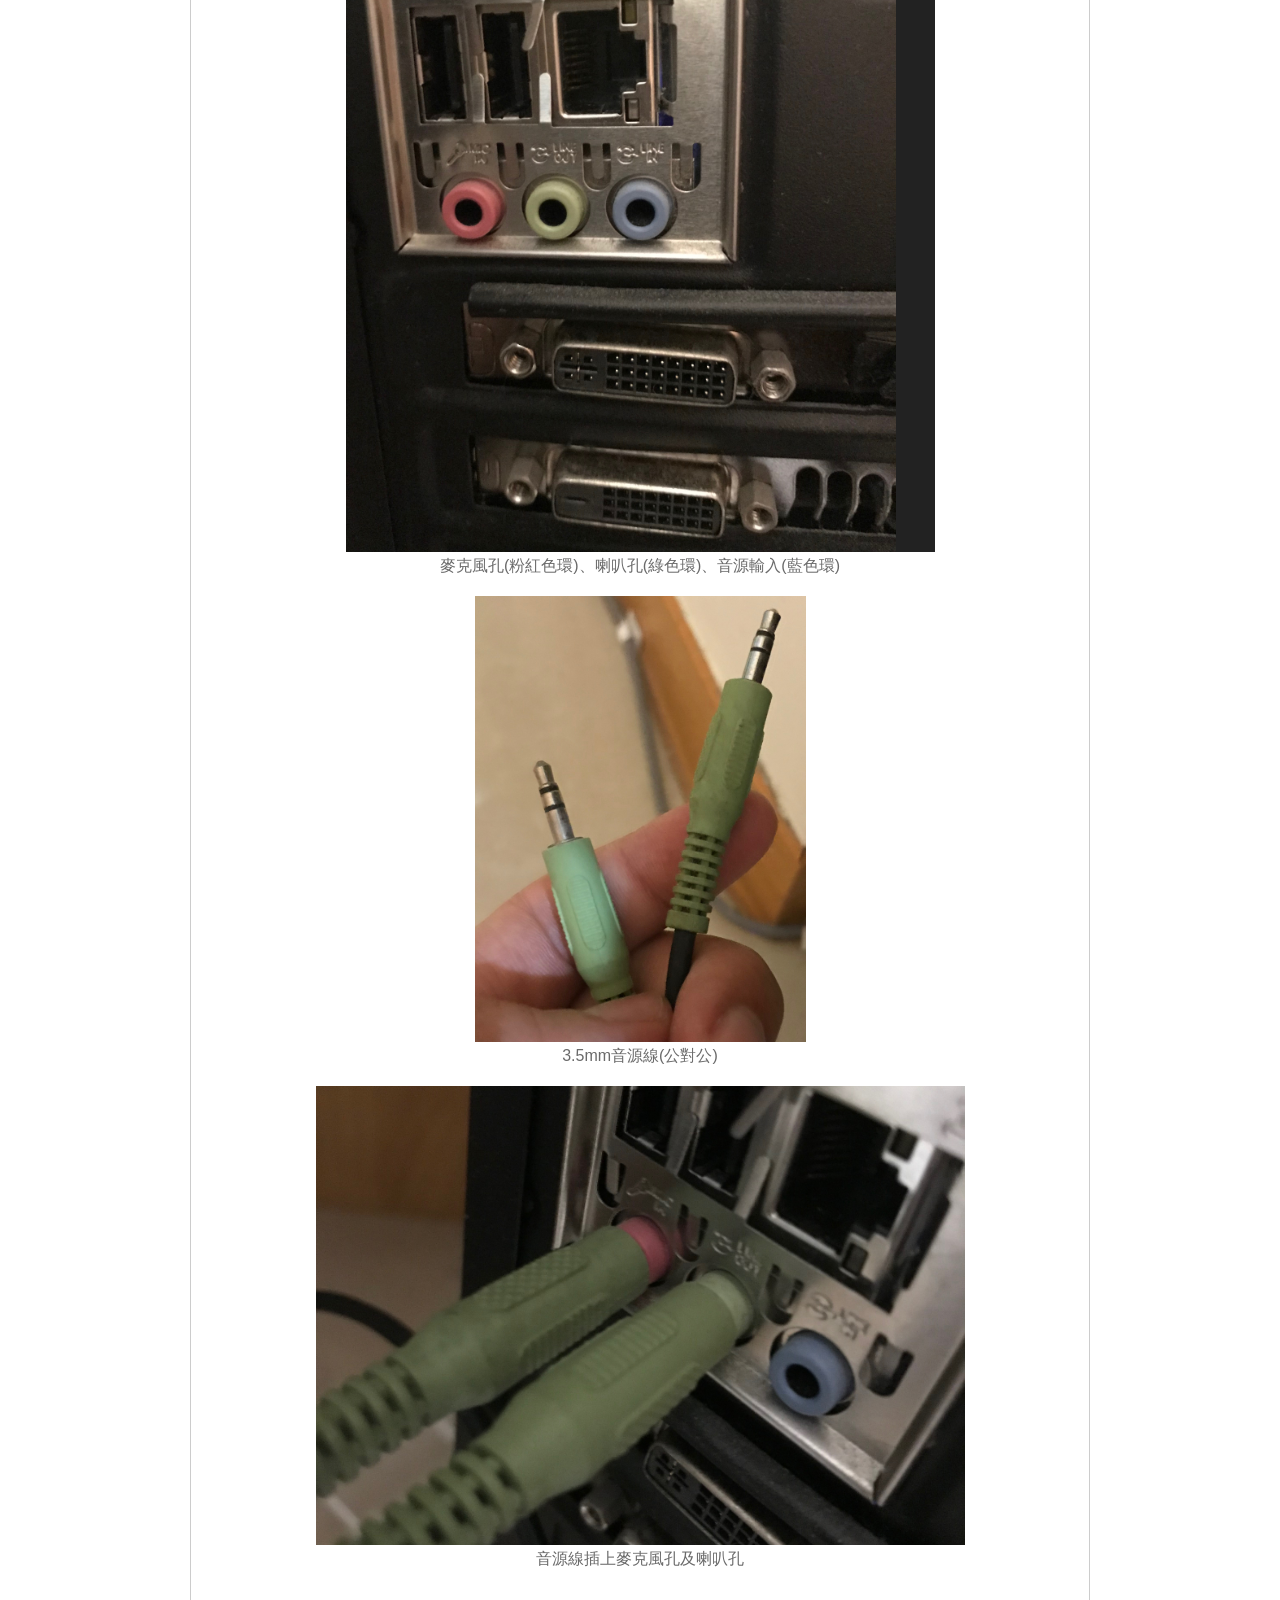
==== commit 293fe6f8: "修改更新日期" ====
--- a/index.html
+++ b/index.html
@@ -20,7 +20,7 @@
 </head>
 <body>
     <div class="container">
-        <h1>赤木於語音辨識文字經驗分享<span class="updatetext">更新時間: 2021.06.07</span></h1>
+        <h1>赤木於語音辨識文字經驗分享<span class="updatetext">更新時間: 2021.06.08</span></h1>
         <h2>情境及困難點說明</h2>
         <p>2021年5月19日中央流行疫情指揮中心宣布全國升至第三級疫情警戒，線下實體運動課程都暫緩了，健身房也不能去了。</p>
         <p>於是一些教練改用線上視訊的方式來開課，常用的視訊軟體有Google Meet和ZOOM。</p>
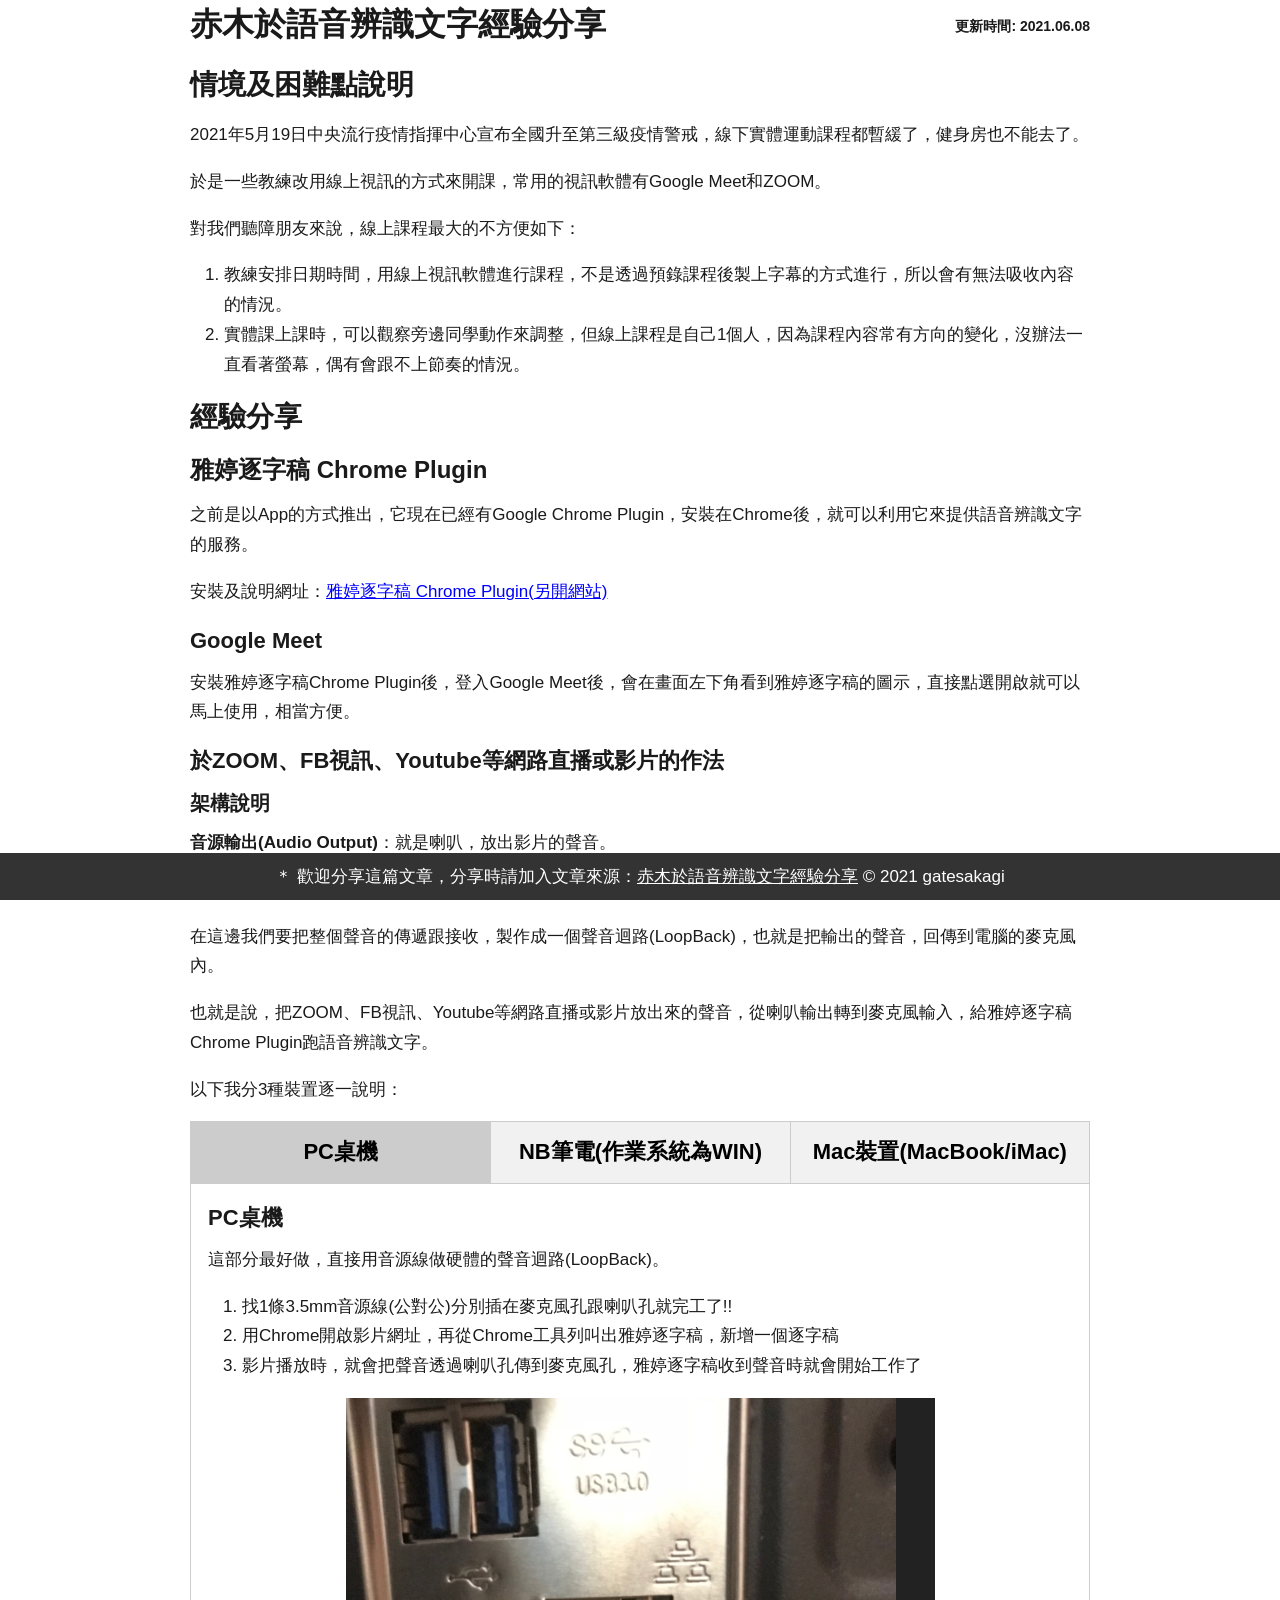
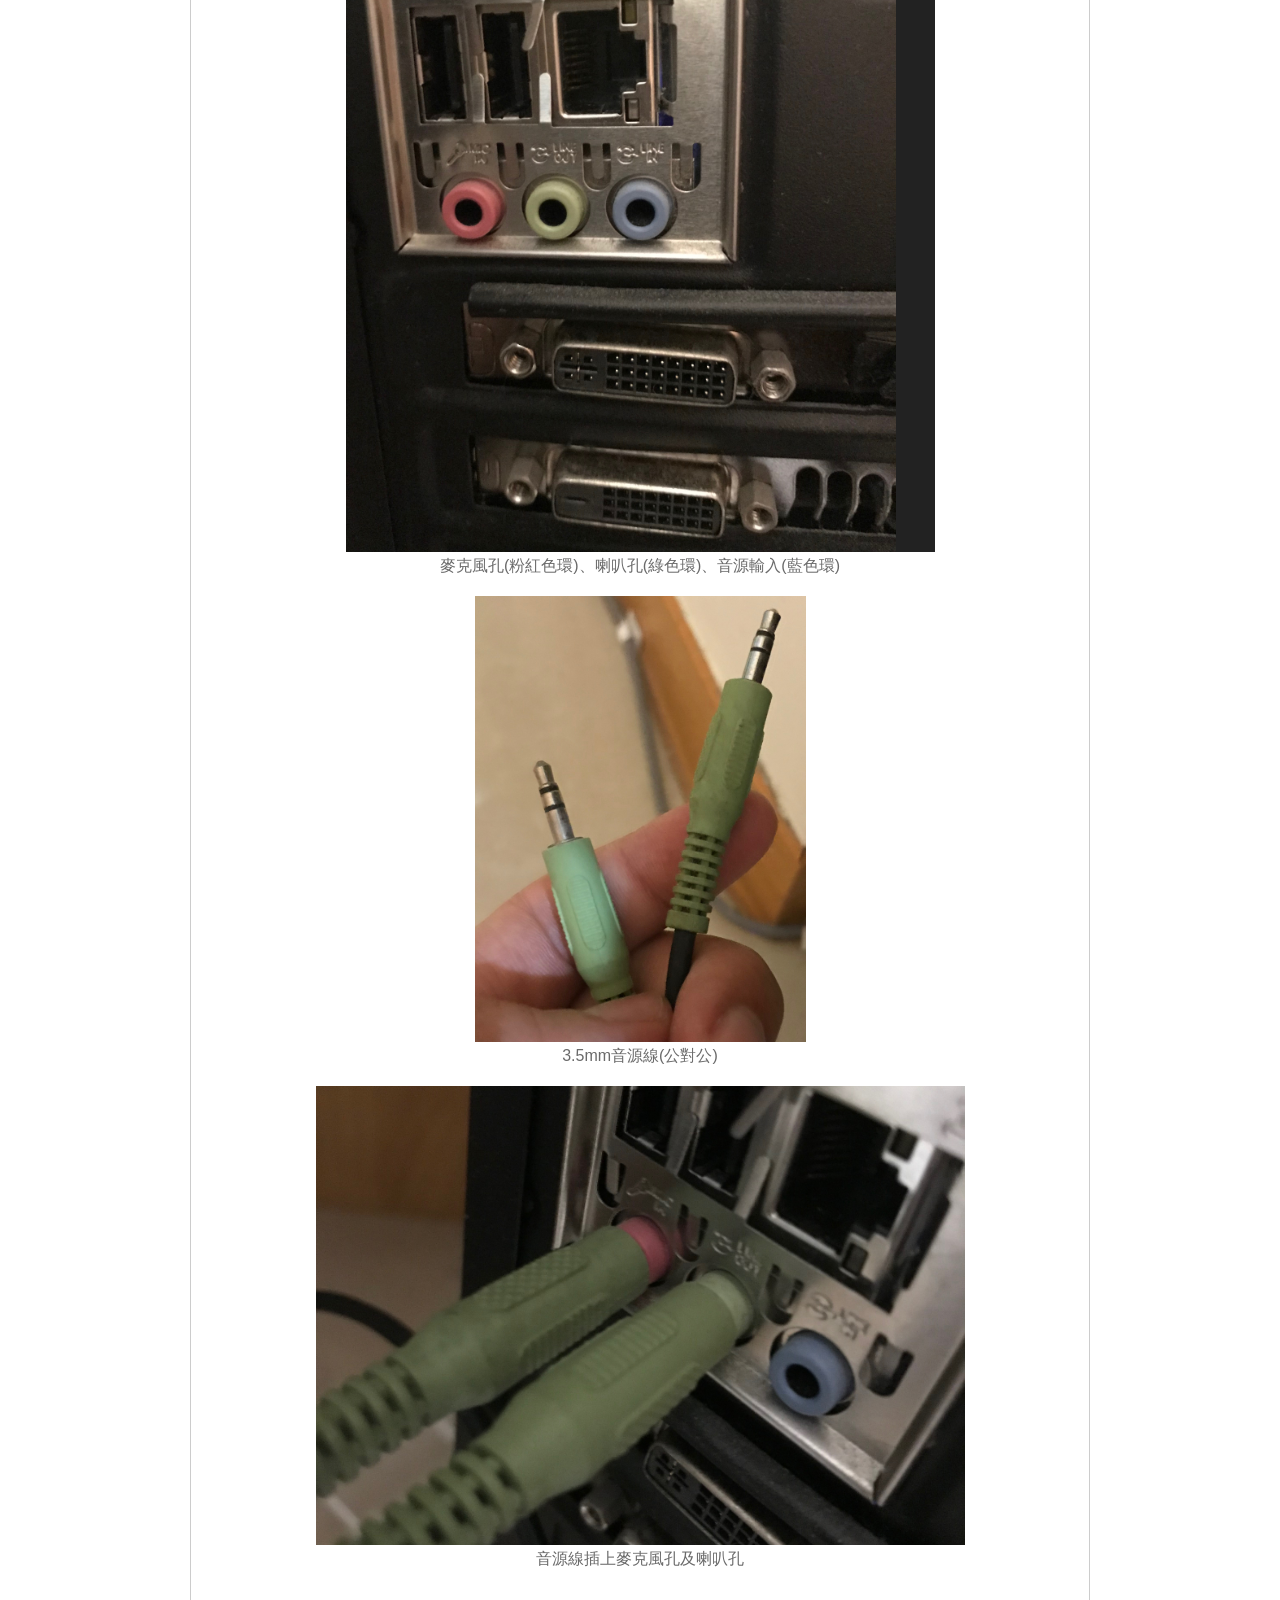
==== commit 635c0f26: "修改內容" ====
--- a/index.html
+++ b/index.html
@@ -33,7 +33,7 @@
         <h2>經驗分享</h2>
         <h3>雅婷逐字稿 Chrome Plugin</h3>
         <p>之前是以App的方式推出，它現在已經有Google Chrome Plugin，安裝在Chrome後，就可以利用它來提供語音辨識文字的服務。</p>
-        <p>安裝及說明網址：<a href="https://yating.tw/tag/%E9%9B%85%E5%A9%B7%E9%80%90%E5%AD%97%E7%A8%BF/" title="雅婷逐字稿(另開網站)" target="_blank">雅婷逐字稿(另開網站)</a></p>
+        <p>安裝及說明網址：<a href="https://yating.tw/tag/%E9%9B%85%E5%A9%B7%E9%80%90%E5%AD%97%E7%A8%BF/" title="雅婷逐字稿 Chrome Plugin(另開網站)" target="_blank">雅婷逐字稿 Chrome Plugin(另開網站)</a></p>
         <h4>Google Meet</h4>
         <p>安裝雅婷逐字稿Chrome Plugin後，登入Google Meet後，會在畫面左下角看到雅婷逐字稿的圖示，直接點選開啟就可以馬上使用，相當方便。</p>
         <h4>於ZOOM、FB視訊、Youtube等網路直播或影片的作法</h4>
